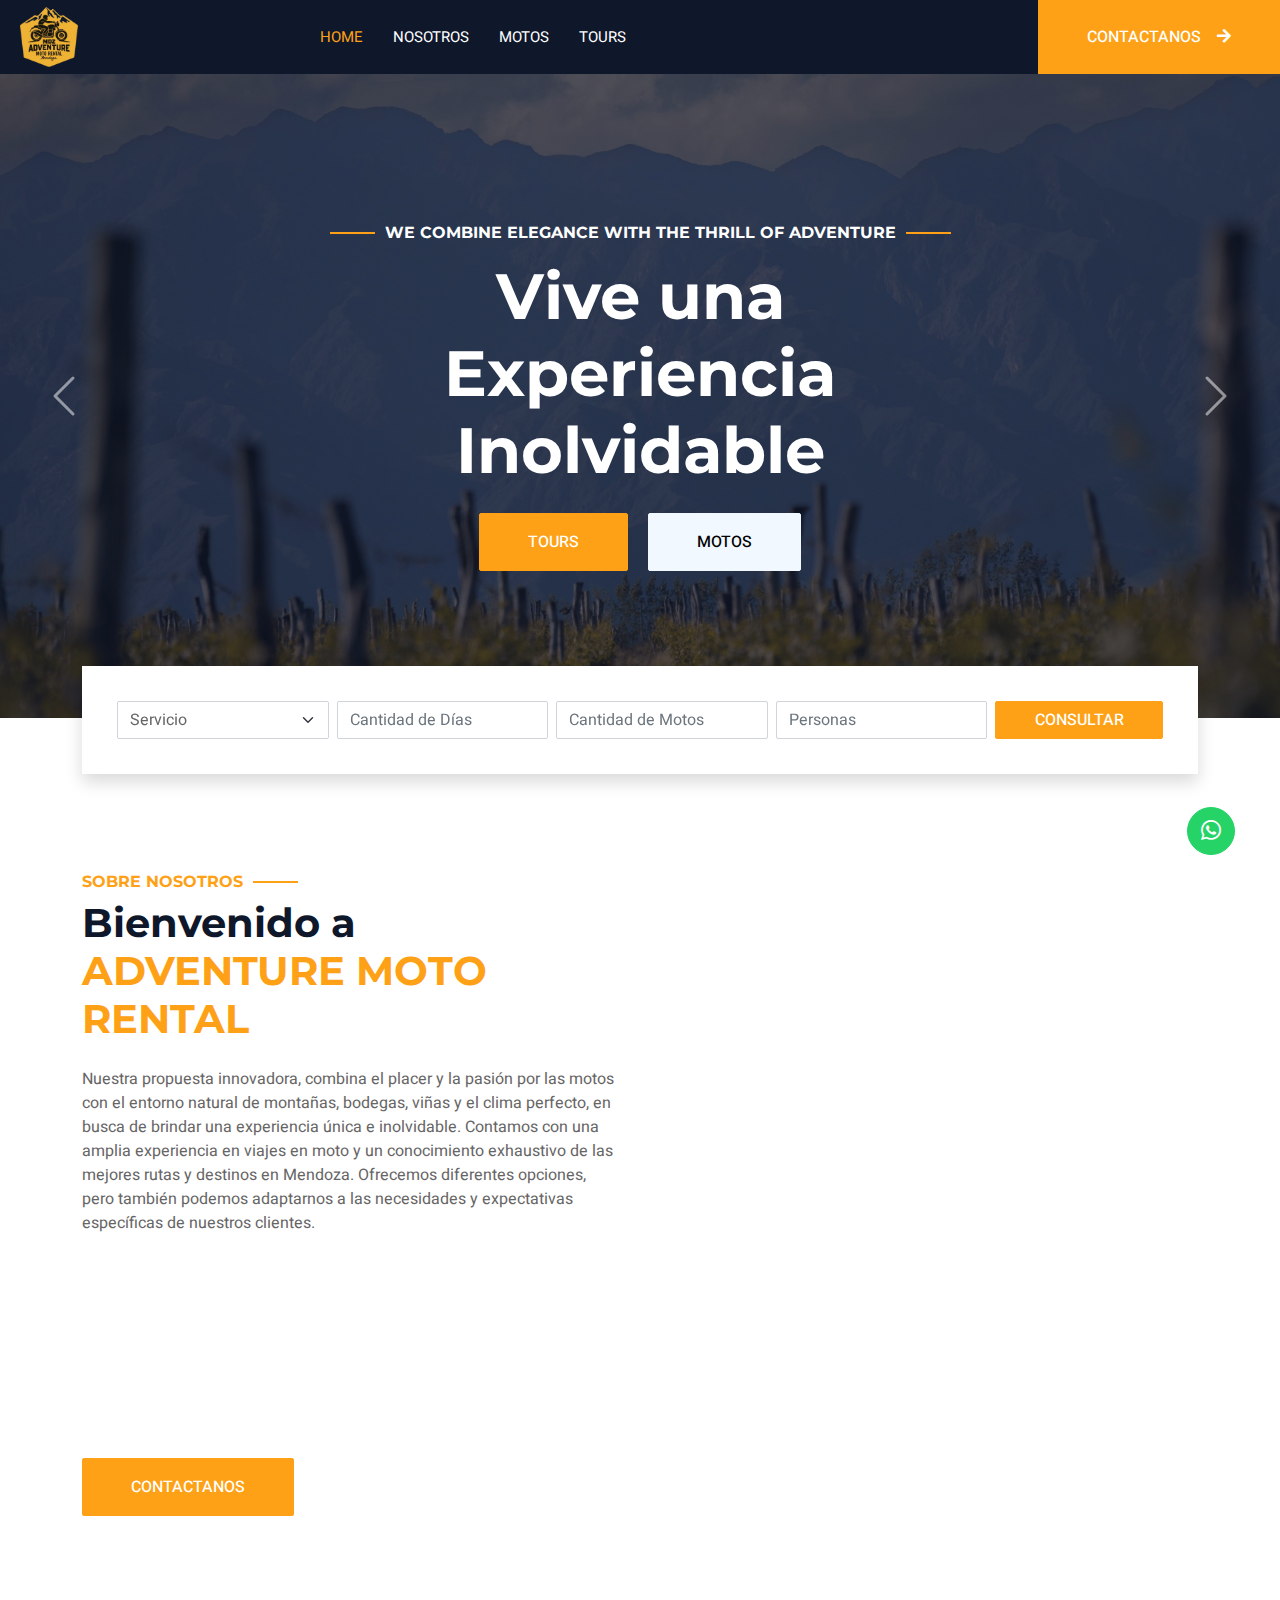
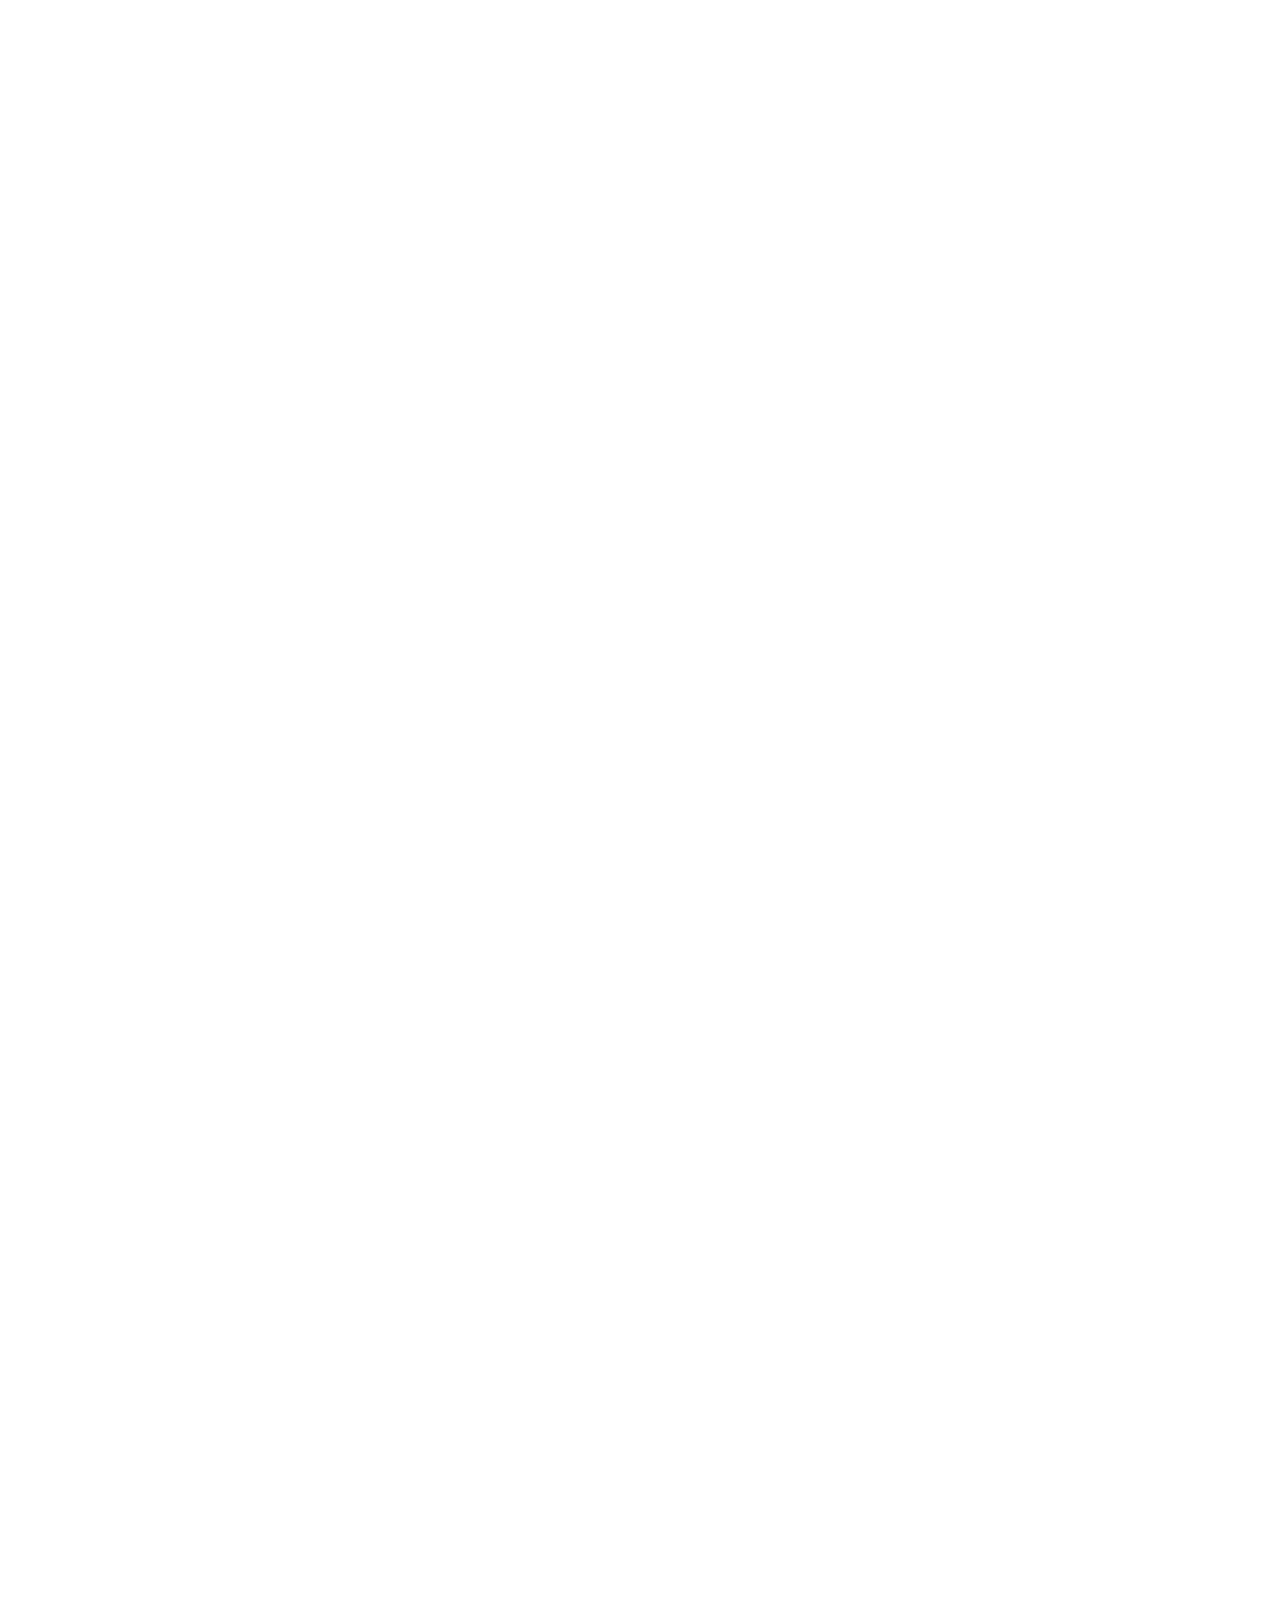
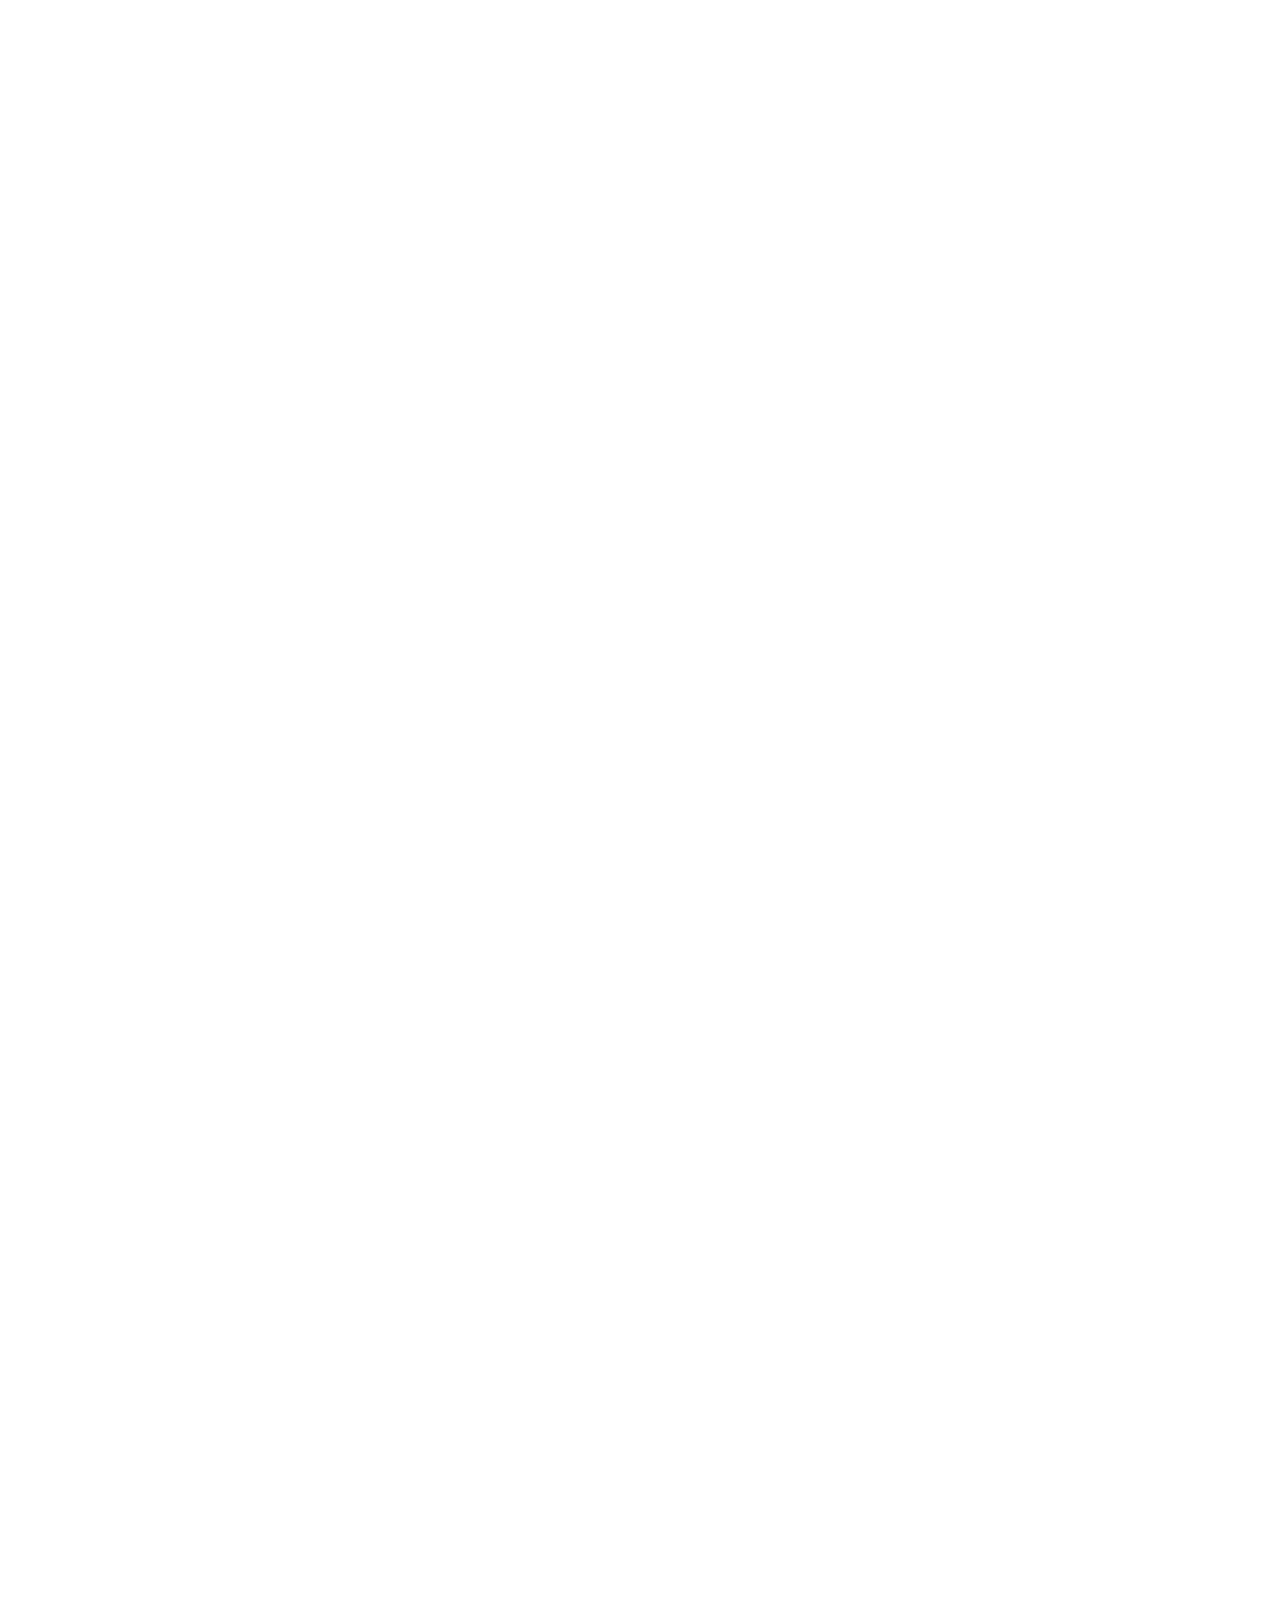
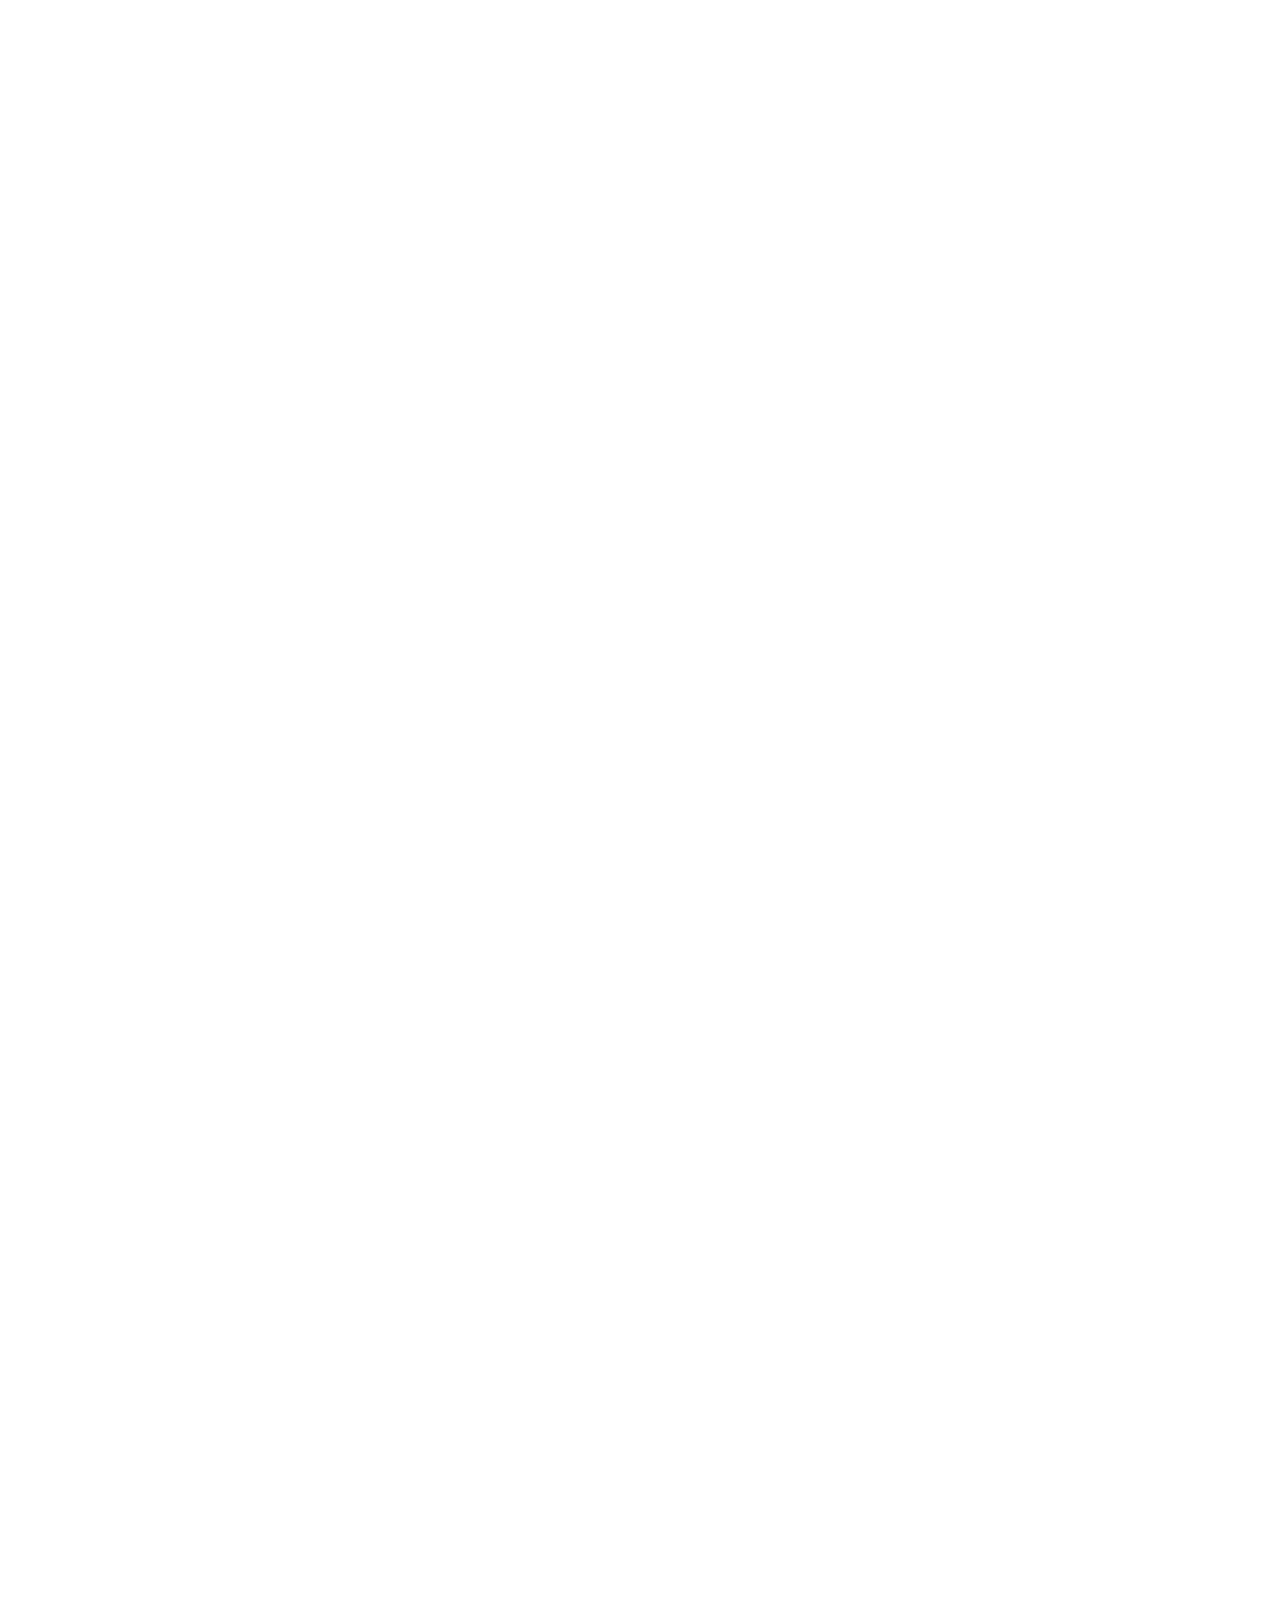
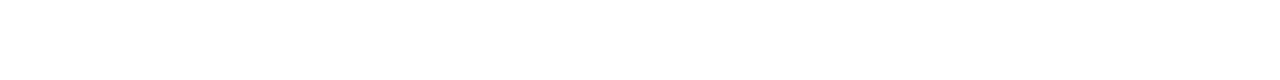
==== index.html @ 1f04f8fe "cambio de video" ====
<!DOCTYPE html>
<html lang="en">
	<head>
		<meta charset="utf-8" />
		<title>Adventure Moto Rental</title>
		<meta content="width=device-width, initial-scale=1.0" name="viewport" />
		<meta content="" name="keywords" />
		<meta content="" name="description" />

		<!-- Favicon -->
		<link href="img/favicon.ico" rel="icon" />

		<!-- Google Web Fonts -->
		<link rel="preconnect" href="https://fonts.googleapis.com" />
		<link rel="preconnect" href="https://fonts.gstatic.com" crossorigin />
		<link
			href="https://fonts.googleapis.com/css2?family=Heebo:wght@400;500;600;700&family=Montserrat:wght@400;500;600;700&display=swap"
			rel="stylesheet"
		/>

		<!-- Icon Font Stylesheet -->
		<link
			href="https://cdnjs.cloudflare.com/ajax/libs/font-awesome/5.10.0/css/all.min.css"
			rel="stylesheet"
		/>
		<link
			href="https://cdn.jsdelivr.net/npm/bootstrap-icons@1.4.1/font/bootstrap-icons.css"
			rel="stylesheet"
		/>

		<!-- Libraries Stylesheet -->
		<link href="lib/animate/animate.min.css" rel="stylesheet" />
		<link href="lib/owlcarousel/assets/owl.carousel.min.css" rel="stylesheet" />
		<link
			href="lib/tempusdominus/css/tempusdominus-bootstrap-4.min.css"
			rel="stylesheet"
		/>

		<!-- Customized Bootstrap Stylesheet -->
		<link href="css/bootstrap.min.css" rel="stylesheet" />

		<!-- Template Stylesheet -->
		<link href="css/style.css" rel="stylesheet" />
	</head>

	<body>
		<div class="container-xxl bg-white p-0">
			<!-- Spinner Start -->
			<div
				id="spinner"
				class="show bg-white position-fixed translate-middle w-100 vh-100 top-50 start-50 d-flex align-items-center justify-content-center"
			>
				<div
					class="spinner-border text-primary"
					style="width: 3rem; height: 3rem"
					role="status"
				>
					<span class="sr-only">Loading...</span>
				</div>
			</div>
			<!-- Spinner End -->

			<!-- Header Start -->
			<div class="container-fluid bg-dark px-0">
				<div class="row gx-0">
					<div class="col-lg-3 bg-dark d-none d-lg-block">
						<a
							href="index.html"
							class="navbar-brand w-100 h-100 m-0 p-10 d-flex align-items-center justify-content-start"
							style="padding-left: 20px"
						>
							<img class="img-fluid logo" src="img/logo-hd.png" alt="" />
							<!-- <h1 class="m-0 text-primary text-uppercase">rental</h1> -->
						</a>
					</div>
					<div class="col-lg-9">
						<!-- <div class="row gx-0 bg-white d-none d-lg-flex">
							<div class="col-lg-7 px-5 text-start">
								<div class="h-100 d-inline-flex align-items-center py-2 me-4">
									<i class="fa fa-envelope text-primary me-2"></i>
									<p class="mb-0">info@example.com</p>
								</div>
								<div class="h-100 d-inline-flex align-items-center py-2">
									<i class="fa fa-phone-alt text-primary me-2"></i>
									<p class="mb-0">+012 345 6789</p>
								</div>
							</div>
							<div class="col-lg-5 px-5 text-end">
								<div class="d-inline-flex align-items-center py-2">
									<a class="me-3" href=""><i class="fab fa-facebook-f"></i></a>
									<a class="me-3" href=""><i class="fab fa-twitter"></i></a>
									<a class="me-3" href=""><i class="fab fa-linkedin-in"></i></a>
									<a class="me-3" href=""><i class="fab fa-instagram"></i></a>
									<a class="" href=""><i class="fab fa-youtube"></i></a>
								</div>
							</div>
						</div> -->
						<nav class="navbar navbar-expand-lg bg-dark navbar-dark p-3 p-lg-0">
							<a href="index.html" class="navbar-brand d-block d-lg-none">
								<img class="img-fluid logo" src="img/logo-hd.png" alt="" />
								<!-- <h1 class="m-0 text-primary text-uppercase">Rental</h1> -->
							</a>
							<button
								type="button"
								class="navbar-toggler"
								data-bs-toggle="collapse"
								data-bs-target="#navbarCollapse"
							>
								<span class="navbar-toggler-icon"></span>
							</button>
							<div
								class="collapse navbar-collapse justify-content-between"
								id="navbarCollapse"
							>
								<div class="navbar-nav mr-auto py-0">
									<a href="index.html" class="nav-item nav-link active">Home</a>
									<a href="#servicios" class="nav-item nav-link">Nosotros</a>
									<a href="#motos" class="nav-item nav-link">Motos</a>
									<a href="#tours" class="nav-item nav-link">Tours</a>
									<!-- <div class="nav-item dropdown">
										<a
											href="#"
											class="nav-link dropdown-toggle"
											data-bs-toggle="dropdown"
											>Pages</a
										>
										<div class="dropdown-menu rounded-0 m-0">
											<a href="booking.html" class="dropdown-item">Booking</a>
											<a href="team.html" class="dropdown-item">Our Team</a>
											<a href="testimonial.html" class="dropdown-item"
												>Testimonial</a
											>
										</div>
									</div> -->
									<!-- <a href="contact.html" class="nav-item nav-link"
										>Contactanos</a
									> -->
								</div>
								<a
									href="https://wa.me/5492616611254?text=Buenas%2C%20estoy%20interesado%20en%20contratar%20los%20servicios%20de%20Adventure%20Moto%20Rental%2C%20quiero%20obtener%20m%C3%A1s%20informaci%C3%B3n%20sobre%20los%20productos."
									target="_blank"
									class="btn btn-primary rounded-0 py-4 px-md-5 d-none d-lg-block"
									>Contactanos<i class="fa fa-arrow-right ms-3"></i
								></a>
							</div>
						</nav>
					</div>
				</div>
			</div>
			<!-- Header End -->

			<!-- Carousel Start -->
			<div class="container-fluid p-0 mb-5">
				<div
					id="header-carousel"
					class="carousel slide"
					data-bs-ride="carousel"
				>
					<div class="carousel-inner">
						<div class="carousel-item active">
							<img class="w-100" src="img/foto-9.jpg" alt="Image" />
							<div
								class="carousel-caption d-flex flex-column align-items-center justify-content-center"
							>
								<div class="p-3" style="max-width: 700px">
									<h6
										class="section-title text-white text-uppercase mb-3 animated slideInDown"
									>
										We combine elegance with the thrill of adventure
									</h6>
									<h1 class="display-3 text-white mb-4 animated slideInDown">
										Vive una Experiencia Inolvidable
									</h1>
									<a
										href="#tours"
										class="btn btn-primary py-md-3 px-md-5 me-3 animated slideInLeft"
										>Tours</a
									>
									<a
										href="#motos"
										class="btn btn-light py-md-3 px-md-5 animated slideInRight"
										>Motos</a
									>
								</div>
							</div>
						</div>
						<div class="carousel-item">
							<img class="w-100" src="img/foto-10.jpg" alt="Image" />
							<div
								class="carousel-caption d-flex flex-column align-items-center justify-content-center"
							>
								<div class="p-3" style="max-width: 700px">
									<h6
										class="section-title text-white text-uppercase mb-3 animated slideInDown"
									>
										We combine elegance with the thrill of adventure
									</h6>
									<h1 class="display-3 text-white mb-4 animated slideInDown">
										Alquiler de Motos de Aventura
									</h1>
									<a
										href="#motos"
										class="btn btn-primary py-md-3 px-md-5 me-3 animated slideInLeft"
										>Motos</a
									>
									<a
										href="#tours"
										class="btn btn-light py-md-3 px-md-5 animated slideInRight"
										>Tours</a
									>
								</div>
							</div>
						</div>
					</div>
					<button
						class="carousel-control-prev"
						type="button"
						data-bs-target="#header-carousel"
						data-bs-slide="prev"
					>
						<span class="carousel-control-prev-icon" aria-hidden="true"></span>
						<span class="visually-hidden">Previous</span>
					</button>
					<button
						class="carousel-control-next"
						type="button"
						data-bs-target="#header-carousel"
						data-bs-slide="next"
					>
						<span class="carousel-control-next-icon" aria-hidden="true"></span>
						<span class="visually-hidden">Next</span>
					</button>
				</div>
			</div>
			<!-- Carousel End -->

			<!-- Booking Start -->
			<div
				class="container-fluid booking pb-5 wow fadeIn"
				data-wow-delay="0.1s"
			>
				<div class="container">
					<div class="bg-white shadow" style="padding: 35px">
						<div class="row g-2">
							<div class="col-md-10">
								<div class="row g-2">
									<!-- <div class="col-md-3">
										<div class="date" id="date1" data-target-input="nearest">
											<input
												type="text"
												class="form-control datetimepicker-input"
												placeholder="Check in"
												data-target="#date1"
												data-toggle="datetimepicker"
											/>
										</div>
									</div> -->
									<div class="col-md-3">
										<select class="form-select">
											<option selected>Servicio</option>
											<option value="1">Alquiler de Motos</option>
											<option value="2">Tours</option>
										</select>
									</div>
									<!-- <div class="col-md-3">
										<div class="date" id="date2" data-target-input="nearest">
											<input
												type="text"
												class="form-control datetimepicker-input"
												placeholder="Check out"
												data-target="#date2"
												data-toggle="datetimepicker"
											/>
										</div>
									</div> -->
									<div class="col-md-3">
										<div class="form-group">
											<input
												type="text"
												class="form-control"
												id="dias"
												placeholder="Cantidad de Días"
											/>
										</div>
									</div>
									<div class="col-md-3">
										<div class="form-group">
											<input
												type="text"
												class="form-control"
												id="motos"
												placeholder="Cantidad de Motos"
											/>
										</div>
									</div>
									<div class="col-md-3">
										<input
											type="text"
											class="form-control"
											id="personas"
											placeholder="Personas"
										/>
									</div>
								</div>
							</div>
							<div class="col-md-2">
								<button
									class="btn btn-primary w-100"
									onclick="redirectToWhatsApp()"
								>
									Consultar
								</button>
							</div>
						</div>
					</div>
				</div>
			</div>
			<!-- Booking End -->

			<!-- About Start -->
			<div id="nosotros" class="container-xxl py-5">
				<div class="container">
					<div class="row g-5 align-items-center">
						<div class="col-lg-6">
							<h6 class="section-title text-start text-primary text-uppercase">
								Sobre Nosotros
							</h6>
							<h1 class="mb-4">
								Bienvenido a
								<span class="text-primary text-uppercase"
									>Adventure Moto Rental</span
								>
							</h1>
							<p class="mb-4">
								Nuestra propuesta innovadora, combina el placer y la pasión por
								las motos con el entorno natural de montañas, bodegas, viñas y
								el clima perfecto, en busca de brindar una experiencia única e
								inolvidable. Contamos con una amplia experiencia en viajes en
								moto y un conocimiento exhaustivo de las mejores rutas y
								destinos en Mendoza. Ofrecemos diferentes opciones, pero también
								podemos adaptarnos a las necesidades y expectativas específicas
								de nuestros clientes.
							</p>
							<div class="row g-3 pb-4">
								<div class="col-sm-4 wow fadeIn" data-wow-delay="0.1s">
									<div class="border rounded p-1">
										<div class="border rounded text-center p-4">
											<i class="fa fa-motorcycle fa-2x text-primary mb-2"></i>
											<h2 class="mb-1" data-toggle="counter-up">6</h2>
											<p class="mb-0">Motos</p>
										</div>
									</div>
								</div>
								<div class="col-sm-4 wow fadeIn" data-wow-delay="0.3s">
									<div class="border rounded p-1">
										<div class="border rounded text-center p-4">
											<i class="fa fa-map fa-2x text-primary mb-2"></i>
											<h2 class="mb-1" data-toggle="counter-up">3</h2>
											<p class="mb-0">Tours</p>
										</div>
									</div>
								</div>
								<div class="col-sm-4 wow fadeIn" data-wow-delay="0.5s">
									<div class="border rounded p-1">
										<div class="border rounded text-center p-4">
											<i class="fa fa-users fa-2x text-primary mb-2"></i>
											<h2 class="mb-1" data-toggle="counter-up">45</h2>
											<p class="mb-0">Clientes</p>
										</div>
									</div>
								</div>
							</div>
							<a
								class="btn btn-primary py-3 px-5 mt-2"
								target="_blank"
								href="https://wa.me/5492616611254?text=Buenas%2C%20estoy%20interesado%20en%20contratar%20los%20servicios%20de%20Adventure%20Moto%20Rental%2C%20quiero%20obtener%20m%C3%A1s%20informaci%C3%B3n%20sobre%20los%20productos."
								>Contactanos</a
							>
						</div>
						<div class="col-lg-6">
							<div class="row g-3">
								<div class="col-6 text-end">
									<img
										class="img-fluid rounded w-75 wow zoomIn"
										data-wow-delay="0.1s"
										src="img/motos-1x1.jpg"
										style="margin-top: 25%"
									/>
								</div>
								<div class="col-6 text-start">
									<img
										class="img-fluid rounded w-100 wow zoomIn"
										data-wow-delay="0.3s"
										src="img/viñedos-1x1.jpg"
									/>
								</div>
								<div class="col-6 text-end">
									<img
										class="img-fluid rounded w-50 wow zoomIn"
										data-wow-delay="0.5s"
										src="img/potrerillos-1x1.jpg"
									/>
								</div>
								<div class="col-6 text-start">
									<img
										class="img-fluid rounded w-75 wow zoomIn"
										data-wow-delay="0.7s"
										src="img/Vistalba-1x1.jpg"
									/>
								</div>
							</div>
						</div>
					</div>
				</div>
			</div>
			<!-- About End -->

			<!-- Motos Start -->
			<div class="container-xxl py-5" id="motos">
				<div class="container">
					<div class="text-center wow fadeInUp" data-wow-delay="0.1s">
						<h6 class="section-title text-center text-primary text-uppercase">
							Motos
						</h6>
						<h1 class="mb-5">
							Explora Nuestras
							<span class="text-primary">Motos</span>
						</h1>
					</div>
					<div class="row g-4">
						<div class="col-lg-4 col-md-6 wow fadeInUp" data-wow-delay="0.1s">
							<div class="room-item shadow rounded overflow-hidden">
								<div class="position-relative">
									<img class="img-fluid" src="img/411-white.jpg" alt="" />
									<small
										class="position-absolute start-0 top-100 translate-middle-y bg-primary text-white rounded py-1 px-3 ms-4"
										><i class="fas fa-user me-2" style="color: white"></i
										>US$60/Día</small
									>
									<small
										class="position-absolute end-0 top-100 translate-middle-y bg-primary text-white rounded py-1 px-3 me-4"
										><i
											class="fas fa-user-friends me-2"
											style="color: white"
										></i
										>US$90/Día</small
									>
								</div>
								<div class="p-4 mt-2">
									<div class="d-flex justify-content-between mb-3">
										<h5 class="mb-0">Scram 411 - White Flame</h5>
										<!-- <div class="ps-2">
											<small class="fa fa-star text-primary"></small>
											<small class="fa fa-star text-primary"></small>
											<small class="fa fa-star text-primary"></small>
											<small class="fa fa-star text-primary"></small>
											<small class="fa fa-star text-primary"></small>
										</div> -->
									</div>
									<div class="d-flex mb-3">
										<small class="border-end me-3 pe-3"
											><i class="fa fa-wrench text-primary me-2"></i>1788
											kW@6500 RPM</small
										>
										<small class="border-end me-3 pe-3"
											><i class="fa fa-wrench text-primary me-2"></i>Single
											Cilinder</small
										>
										<small
											><i class="fa fa-wrench text-primary me-2"></i>ABS de Dos
											Canales</small
										>
									</div>
									<p class="text-body mb-3">
										El motor de la Himalayan funciona muy bien a bajas
										revoluciones, manteniendo muy buenas velocidades de crucero
										para el mundo real, Cuenta con 411 centímetros cúbicos con
										un eje de levas en la culata y desarrolla 25 caballos de
										potencia, con un par motor de 32 Nm entre 4.000 y 4500 rpm
										lo que significa que esta moto tiene mucha fuerza.
									</p>
									<div class="d-flex justify-content-between">
										<a
											class="btn btn-sm btn-primary rounded py-2 px-4"
											target="_blank"
											href="https://wa.me/5492616611254?text=Hola!%20Quiero%20consultar%20disponibilidad%20para%20la%20Royal%20Enfield%20Scram%20411%20-%20White%20Flame."
											>Alquila Ahora</a
										>
										<!-- <a class="btn btn-sm btn-dark rounded py-2 px-4" href=""
											>Book Now</a
										> -->
									</div>
								</div>
							</div>
						</div>
						<div class="col-lg-4 col-md-6 wow fadeInUp" data-wow-delay="0.1s">
							<div class="room-item shadow rounded overflow-hidden">
								<div class="position-relative">
									<img class="img-fluid" src="img/411-silver.png" alt="" />
									<small
										class="position-absolute start-0 top-100 translate-middle-y bg-primary text-white rounded py-1 px-3 ms-4"
										><i class="fas fa-user me-2" style="color: white"></i
										>US$60/Día</small
									>
									<small
										class="position-absolute end-0 top-100 translate-middle-y bg-primary text-white rounded py-1 px-3 me-4"
										><i
											class="fas fa-user-friends me-2"
											style="color: white"
										></i
										>US$90/Día</small
									>
								</div>
								<div class="p-4 mt-2">
									<div class="d-flex justify-content-between mb-3">
										<h5 class="mb-0">Scram 411 - Silver Spirit</h5>
										<!-- <div class="ps-2">
											<small class="fa fa-star text-primary"></small>
											<small class="fa fa-star text-primary"></small>
											<small class="fa fa-star text-primary"></small>
											<small class="fa fa-star text-primary"></small>
											<small class="fa fa-star text-primary"></small>
										</div> -->
									</div>
									<div class="d-flex mb-3">
										<small class="border-end me-3 pe-3"
											><i class="fa fa-wrench text-primary me-2"></i>1788
											kW@6500 RPM</small
										>
										<small class="border-end me-3 pe-3"
											><i class="fa fa-wrench text-primary me-2"></i>Single
											Cilinder</small
										>
										<small
											><i class="fa fa-wrench text-primary me-2"></i>ABS de Dos
											Canales</small
										>
									</div>
									<p class="text-body mb-3">
										Royal Enfield lleva en su ADN la aventura del off-road,
										forjado por décadas de expediciones y miles de kilómetros en
										moto por los terrenos más complicados. La Scram 411 está
										pensada para la ciudad y construida con ese ADN.
									</p>
									<div class="d-flex justify-content-between">
										<a
											class="btn btn-sm btn-primary rounded py-2 px-4"
											target="_blank"
											href="https://wa.me/5492616611254?text=Hola!%20Quiero%20consultar%20disponibilidad%20para%20la%20Royal%20Enfield%20Scram%20411%20-%20Silver%20Spirit."
											>Alquila Ahora</a
										>
										<!-- <a class="btn btn-sm btn-dark rounded py-2 px-4" href=""
											>Book Now</a
										> -->
									</div>
								</div>
							</div>
						</div>
						<div class="col-lg-4 col-md-6 wow fadeInUp" data-wow-delay="0.1s">
							<div class="room-item shadow rounded overflow-hidden">
								<div class="position-relative">
									<img class="img-fluid" src="img/411-red.jpg" alt="" />
									<small
										class="position-absolute start-0 top-100 translate-middle-y bg-primary text-white rounded py-1 px-3 ms-4"
										><i class="fas fa-user me-2" style="color: white"></i
										>US$60/Día</small
									>
									<small
										class="position-absolute end-0 top-100 translate-middle-y bg-primary text-white rounded py-1 px-3 me-4"
										><i
											class="fas fa-user-friends me-2"
											style="color: white"
										></i
										>US$90/Día</small
									>
								</div>
								<div class="p-4 mt-2">
									<div class="d-flex justify-content-between mb-3">
										<h5 class="mb-0">Scram 411 - Graphite Red</h5>
										<!-- <div class="ps-2">
											<small class="fa fa-star text-primary"></small>
											<small class="fa fa-star text-primary"></small>
											<small class="fa fa-star text-primary"></small>
											<small class="fa fa-star text-primary"></small>
											<small class="fa fa-star text-primary"></small>
										</div> -->
									</div>
									<div class="d-flex mb-3">
										<small class="border-end me-3 pe-3"
											><i class="fa fa-wrench text-primary me-2"></i>1788
											kW@6500 RPM</small
										>
										<small class="border-end me-3 pe-3"
											><i class="fa fa-wrench text-primary me-2"></i>Single
											Cilinder</small
										>
										<small
											><i class="fa fa-wrench text-primary me-2"></i>ABS de Dos
											Canales</small
										>
									</div>
									<p class="text-body mb-3">
										Déjate hechizar por el diseño único de la nueva Scram. Su
										rueda delantera de 19” y trasera de 17” te ayudarán a
										afianzarte al pavimento; mientras que su asiento de 794mm
										mantendrá la comodidad a lo largo de todo el trayecto. Un
										diseño que la ciudad necesita.
									</p>
									<div class="d-flex justify-content-between">
										<a
											class="btn btn-sm btn-primary rounded py-2 px-4"
											target="_blank"
											href="https://wa.me/5492616611254?text=Hola!%20Quiero%20consultar%20disponibilidad%20para%20la%20Royal%20Enfield%20Scram%20411%20-%20Graphite%20Red."
											>Alquila Ahora</a
										>
										<!-- <a class="btn btn-sm btn-dark rounded py-2 px-4" href=""
											>Book Now</a
										> -->
									</div>
								</div>
							</div>
						</div>
					</div>
				</div>
			</div>
			<!-- Motos End -->

			<!-- Tours Start -->
			<div class="container-xxl py-5" id="tours">
				<div class="container">
					<div class="text-center wow fadeInUp" data-wow-delay="0.1s">
						<h6 class="section-title text-center text-primary text-uppercase">
							Tours
						</h6>
						<h1 class="mb-5">
							Explora Nuestros
							<span class="text-primary">Tours</span>
						</h1>
					</div>
					<div class="row g-4">
						<div class="col-lg-4 col-md-6 wow fadeInUp" data-wow-delay="0.1s">
							<div class="room-item shadow rounded overflow-hidden">
								<div class="position-relative">
									<img class="img-fluid" src="img/foto-uspallata.jpeg" alt="" />
									<small
										class="position-absolute start-0 top-100 translate-middle-y bg-primary text-white rounded py-1 px-3 ms-4"
										><i class="fas fa-user me-2" style="color: white"></i
										>US$180</small
									>
									<small
										class="position-absolute end-0 top-100 translate-middle-y bg-primary text-white rounded py-1 px-3 me-4"
										><i
											class="fas fa-user-friends me-2"
											style="color: white"
										></i
										>US$230</small
									>
								</div>
								<div class="p-4 mt-2">
									<div class="d-flex justify-content-between mb-3">
										<h5 class="mb-0">Uspallata</h5>
										<div class="ps-2">
											<small class="fa fa-star text-primary"></small>
											<small class="fa fa-star text-primary"></small>
											<small class="fa fa-star text-primary"></small>
											<small class="fa fa-star text-primary"></small>
											<small class="fa fa-star text-primary"></small>
										</div>
									</div>
									<div class="d-flex mb-3">
										<small class="border-end me-3 pe-3"
											><i class="fa fa-map text-primary me-2"></i>3
											Destinos</small
										>
										<small class="border-end me-3 pe-3"
											><i class="fa fa-utensils text-primary me-2"></i>Sin
											Comida</small
										>
										<small
											><i class="fa fa-sliders-h text-primary me-2"></i
											>Facil</small
										>
									</div>
									<p class="text-body mb-3">
										Partiendo desde nuestro punto de alquiler, este tour te
										llevara a explorar la fascínante montaña de Mendoza, pasando
										por Cacheuta, Potrerillos y el Dique, recorriendo el
										encantador paisaje entre montañas y túneles hasta llegar a
										Uspallata en plena cordillera de Los Andes. Total del
										recorrido 250 Km
									</p>
									<div class="d-flex justify-content-between">
										<a
											class="btn btn-sm btn-primary rounded py-2 px-4"
											target="_blank"
											href="https://wa.me/5492616611254?text=Hola!%20Quiero%20consultar%20disponibilidad%20para%20el%20tour%20de%20Uspallata."
											>Alquila Ahora</a
										>
										<!-- <a class="btn btn-sm btn-dark rounded py-2 px-4" href=""
											>Book Now</a
										> -->
									</div>
								</div>
							</div>
						</div>
						<div class="col-lg-4 col-md-6 wow fadeInUp" data-wow-delay="0.3s">
							<div class="room-item shadow rounded overflow-hidden">
								<div class="position-relative">
									<img class="img-fluid" src="img/foto-vistalba.jpeg" alt="" />
									<small
										class="position-absolute start-0 top-100 translate-middle-y bg-primary text-white rounded py-1 px-3 ms-4"
										><i class="fas fa-user me-2" style="color: white"></i
										>US$250</small
									>
									<small
										class="position-absolute end-0 top-100 translate-middle-y bg-primary text-white rounded py-1 px-3 me-4"
										><i
											class="fas fa-user-friends me-2"
											style="color: white"
										></i
										>US$300</small
									>
								</div>
								<div class="p-4 mt-2">
									<div class="d-flex justify-content-between mb-3">
										<h5 class="mb-0">Vistalba</h5>
										<div class="ps-2">
											<small class="fa fa-star text-primary"></small>
											<small class="fa fa-star text-primary"></small>
											<small class="fa fa-star text-primary"></small>
											<small class="fa fa-star text-primary"></small>
											<small class="fa fa-star text-primary"></small>
										</div>
									</div>
									<div class="d-flex mb-3">
										<small class="border-end me-3 pe-3"
											><i class="fa fa-map text-primary me-2"></i>3
											Destinos</small
										>
										<small class="border-end me-3 pe-3"
											><i class="fa fa-utensils text-primary me-2"></i>Comida y
											Bebidas</small
										>
										<small
											><i class="fa fa-sliders-h text-primary me-2"></i
											>Facil</small
										>
									</div>
									<p class="text-body mb-3">
										Partiendo desde nuestro punto de alquiler, este tour te
										llevara a explorar la increíble montaña de Mendoza, pasando
										por Cacheuta, Potrerillos y el pueblo cordillerano de Las
										Vegas, regresando a la zona donde se produce el mejor Malbec
										del mundo, Vistalba, donde podrán hacer un tour por una de
										las Bodegas mas prestigiosas de la provincia, disfrutando de
										un almuerzo gourmet de 5 pasos, maridado con los ,mejores
										vinos de la bodega Vistalba. Finaliza con un remis a tu
										hotel, y nosotros nos encargamos de las motos, asi podras
										disfrutar de los mejores vinos de Mendoza. Total del
										recorrido 200 Km.
									</p>
									<div class="d-flex justify-content-between">
										<a
											class="btn btn-sm btn-primary rounded py-2 px-4"
											target="_blank"
											href="https://wa.me/5492616611254?text=Hola!%20Quiero%20consultar%20disponibilidad%20para%20el%20tour%20de%20Vistalba."
											>Alquila Ahora</a
										>
										<!-- <a class="btn btn-sm btn-dark rounded py-2 px-4" href=""
											>Book Now</a
										> -->
									</div>
								</div>
							</div>
						</div>
						<div class="col-lg-4 col-md-6 wow fadeInUp" data-wow-delay="0.6s">
							<div class="room-item shadow rounded overflow-hidden">
								<div class="position-relative">
									<img class="img-fluid" src="img/foto-8.jpg" alt="" />
									<small
										class="position-absolute start-0 top-100 translate-middle-y bg-primary text-white rounded py-1 px-3 ms-4"
										><i class="fas fa-user me-2" style="color: white"></i
										>US$400</small
									>
								</div>
								<div class="p-4 mt-2">
									<div class="d-flex justify-content-between mb-3">
										<h5 class="mb-0">Tupungato</h5>
										<div class="ps-2">
											<small class="fa fa-star text-primary"></small>
											<small class="fa fa-star text-primary"></small>
											<small class="fa fa-star text-primary"></small>
											<small class="fa fa-star text-primary"></small>
											<small class="fa fa-star text-primary"></small>
										</div>
									</div>
									<div class="d-flex mb-3">
										<small class="border-end me-3 pe-3"
											><i class="fa fa-map text-primary me-2"></i>4
											Destinos</small
										>
										<small class="border-end me-3 pe-3"
											><i class="fa fa-utensils text-primary me-2"></i>Comida y
											Bebidas</small
										>
										<small
											><i class="fa fa-sliders-h text-primary me-2"></i>Alta
											(Profesional)</small
										>
									</div>
									<p class="text-body mb-3">
										Partiendo de nuestro punto de alquiler, este tour les
										llevara a explorar la majestuosa pre cordillera de Mendoza,
										pasando por Cacheuta, Potrerillos y Las Vegas con dirección
										a Tupungato, donde haremos sinuosos caminos de tierra para
										llegar a un valle encantado por el majestuoso cordon del
										plata, donde veremos una increible fauna con cóndores, hasta
										la estancia “Atamisque”, donde almorzaremos, antes de
										emprender el regreso. Total del recorrido 250 Km.
									</p>
									<div class="d-flex justify-content-between">
										<a
											class="btn btn-sm btn-primary rounded py-2 px-4"
											target="_blank"
											href="https://wa.me/5492616611254?text=Hola!%20Quiero%20consultar%20disponibilidad%20para%20el%20tour%20de%20Tupungato."
											>Alquila Ahora</a
										>
										<!-- <a class="btn btn-sm btn-dark rounded py-2 px-4" href=""
											>Book Now</a
										> -->
									</div>
								</div>
							</div>
						</div>
					</div>
				</div>
			</div>
			<!-- Tours End -->

			<!-- Video Start -->
			<div class="container-xxl py-5 px-0 wow zoomIn" data-wow-delay="0.1s">
				<div class="row g-0">
					<div class="col-md-6 bg-dark d-flex align-items-center">
						<div class="p-5">
							<h6
								class="section-title text-start text-white text-uppercase mb-3"
							>
								Adventure Moto Rental
							</h6>
							<h1 class="text-white mb-4">Descubrí una Experiencia Unica</h1>
							<p class="text-white mb-4">
								No es simplemente un paseo en moto; es una experiencia
								transformadora que despierta tus sentidos, nutre tu espíritu
								aventurero y te conecta con la esencia pura de la conducción.
								Recorre con nosotros y experimenta la libertad en su forma más
								pura sobre dos ruedas. ¡Prepárate para vivir una experiencia
								única en cada giro del camino!
							</p>
							<a
								href="https://wa.me/5492616611254?text=Buenas%2C%20estoy%20interesado%20en%20contratar%20los%20servicios%20de%20Adventure%20Moto%20Rental%2C%20quiero%20obtener%20m%C3%A1s%20informaci%C3%B3n%20sobre%20los%20productos."
								target="_blank"
								class="btn btn-primary py-md-3 px-md-5 me-3"
								>Contactanos</a
							>
							<!-- <a href="" class="btn btn-light py-md-3 px-md-5">Book A Room</a> -->
						</div>
					</div>
					<div class="col-md-6">
						<div class="video">
							<button
								type="button"
								class="btn-play"
								data-bs-toggle="modal"
								data-src="https://www.youtube.com/embed/OvpAI0oVTmk"
								data-bs-target="#videoModal"
							>
								<span></span>
							</button>
						</div>
					</div>
				</div>
			</div>

			<div
				class="modal fade"
				id="videoModal"
				tabindex="-1"
				aria-labelledby="exampleModalLabel"
				aria-hidden="true"
			>
				<div class="modal-dialog">
					<div class="modal-content rounded-0">
						<div class="modal-header">
							<h5 class="modal-title" id="exampleModalLabel">Youtube Video</h5>
							<button
								type="button"
								class="btn-close"
								data-bs-dismiss="modal"
								aria-label="Close"
							></button>
						</div>
						<div class="modal-body">
							<!-- 16:9 aspect ratio -->
							<div class="ratio ratio-16x9">
								<iframe
									class="embed-responsive-item"
									src=""
									id="video"
									allowfullscreen
									allowscriptaccess="always"
									allow="autoplay"
								></iframe>
							</div>
						</div>
					</div>
				</div>
			</div>
			<!-- Video End -->

			<!-- Service Start -->
			<div class="container-xxl py-5" id="servicios">
				<div class="container">
					<div class="text-center wow fadeInUp" data-wow-delay="0.1s">
						<h6 class="section-title text-center text-primary text-uppercase">
							Nuestros Servicios
						</h6>
						<h1 class="mb-5">
							Por Qué
							<span class="text-primary text-uppercase">Elegirnos</span>
						</h1>
					</div>
					<div class="row g-4">
						<div class="col-lg-4 col-md-6 wow fadeInUp" data-wow-delay="0.1s">
							<a class="service-item rounded" href="javascript:void(0);">
								<div class="service-icon bg-transparent border rounded p-1">
									<div
										class="w-100 h-100 border rounded d-flex align-items-center justify-content-center"
									>
										<i class="fa fa-map fa-2x text-primary"></i>
									</div>
								</div>
								<h5 class="mb-3">Mejores Tours</h5>
								<p class="text-body mb-0">
									Conocer Mendoza en moto es una experiencia unica ya que
									combina la majestuosidad de la cordillera de los Andes con la
									belleza de sus viñedos y la riqueza de su cultura
								</p>
							</a>
						</div>
						<div class="col-lg-4 col-md-6 wow fadeInUp" data-wow-delay="0.2s">
							<a class="service-item rounded" href="javascript:void(0);">
								<div class="service-icon bg-transparent border rounded p-1">
									<div
										class="w-100 h-100 border rounded d-flex align-items-center justify-content-center"
									>
										<i class="fa fa-star fa-2x text-primary"></i>
									</div>
								</div>
								<h5 class="mb-3">Mejor Servicio</h5>
								<p class="text-body mb-0">
									Reserva fácil y rápida, solo con tu licencia de conducir y
									tarjeta de crédito. Estamos para responder tus preguntas,
									resolver problemas y asegurarnos de que tu experiencia sea
									inigualable.
								</p>
							</a>
						</div>
						<div class="col-lg-4 col-md-6 wow fadeInUp" data-wow-delay="0.3s">
							<a class="service-item rounded" href="">
								<div class="service-icon bg-transparent border rounded p-1">
									<div
										class="w-100 h-100 border rounded d-flex align-items-center justify-content-center"
									>
										<i class="fa fa-shield-alt fa-2x text-primary"></i>
									</div>
								</div>
								<h5 class="mb-3">Compromiso con tu Seguridad</h5>
								<p class="text-body mb-0">
									Esta es nuestra prioridad, por lo que proporcionamos cascos,
									guantes y camperas con protección de alta performance.
									Nuestras motos son sometidas regularmente a un exhaustivo
									control y mantenimiento.
								</p>
							</a>
						</div>
						<!-- <div class="col-lg-4 col-md-6 wow fadeInUp" data-wow-delay="0.4s">
							<a class="service-item rounded" href="">
								<div class="service-icon bg-transparent border rounded p-1">
									<div
										class="w-100 h-100 border rounded d-flex align-items-center justify-content-center"
									>
										<i class="fa fa-screwdriver fa-2x text-primary"></i>
									</div>
								</div>
								<h5 class="mb-3">Razones</h5>
								<p class="text-body mb-0">
									Erat ipsum justo amet duo et elitr dolor, est duo duo eos
									lorem sed diam stet diam sed stet lorem.
								</p>
							</a>
						</div>
						<div class="col-lg-4 col-md-6 wow fadeInUp" data-wow-delay="0.5s">
							<a class="service-item rounded" href="">
								<div class="service-icon bg-transparent border rounded p-1">
									<div
										class="w-100 h-100 border rounded d-flex align-items-center justify-content-center"
									>
										<i class="fa fa-motorcycle fa-2x text-primary"></i>
									</div>
								</div>
								<h5 class="mb-3">Razones</h5>
								<p class="text-body mb-0">
									Erat ipsum justo amet duo et elitr dolor, est duo duo eos
									lorem sed diam stet diam sed stet lorem.
								</p>
							</a>
						</div>
						<div class="col-lg-4 col-md-6 wow fadeInUp" data-wow-delay="0.6s">
							<a class="service-item rounded" href="">
								<div class="service-icon bg-transparent border rounded p-1">
									<div
										class="w-100 h-100 border rounded d-flex align-items-center justify-content-center"
									>
										<i class="fa fa-map fa-2x text-primary"></i>
									</div>
								</div>
								<h5 class="mb-3">Razones</h5>
								<p class="text-body mb-0">
									Erat ipsum justo amet duo et elitr dolor, est duo duo eos
									lorem sed diam stet diam sed stet lorem.
								</p>
							</a>
						</div> -->
					</div>
				</div>
			</div>
			<!-- Service End -->

			<!-- Testimonial Start -->
			<div
				class="container-xxl testimonial my-5 py-5 bg-dark wow zoomIn"
				data-wow-delay="0.1s"
			>
				<div class="container">
					<div class="owl-carousel testimonial-carousel py-5">
						<div
							class="testimonial-item position-relative bg-white rounded overflow-hidden"
						>
							<p>
								Realmente disfrutamos mucho del viaje, los paisajes son
								increíbles y la atencion y servicio recibidos fueron
								inmejorables! Muchas gracias!
							</p>
							<div class="d-flex align-items-center">
								<img
									class="img-fluid flex-shrink-0 rounded"
									src="img/testimonial-2.jpg"
									style="width: 45px; height: 45px"
								/>
								<div class="ps-3">
									<h6 class="fw-bold mb-1">MARVIN MÖVIUS</h6>
									<!-- <small>Trabajo</small> -->
								</div>
							</div>
							<i
								class="fa fa-quote-right fa-3x text-primary position-absolute end-0 bottom-0 me-4 mb-n1"
							></i>
						</div>
						<div
							class="testimonial-item position-relative bg-white rounded overflow-hidden"
						>
							<p>
								excelente el tour vistalba, increible la comida y la bodega
								visitada, el camino recorrido no puede ser mejor, los paisajes y
								la rutas son soñadas. Muchas gracias a la gente de Mdz Adventure
								por la experiencia.
							</p>
							<div class="d-flex align-items-center">
								<img
									class="img-fluid flex-shrink-0 rounded"
									src="img/testimonial-2.jpg"
									style="width: 45px; height: 45px"
								/>
								<div class="ps-3">
									<h6 class="fw-bold mb-1">VICTOR LORENZO</h6>
									<!-- <small>Trabajo</small> -->
								</div>
							</div>
							<i
								class="fa fa-quote-right fa-3x text-primary position-absolute end-0 bottom-0 me-4 mb-n1"
							></i>
						</div>
						<div
							class="testimonial-item position-relative bg-white rounded overflow-hidden"
						>
							<p>
								Alquile una moto por 3 días, la verdad que fue una gran
								decisión, la moto es prefecta, se disfruta mucho y se encuentra
								en perfectas condiciones, sin dudas volvería a hacerlo
								nuevamente. Excelente servicio.
							</p>
							<div class="d-flex align-items-center">
								<img
									class="img-fluid flex-shrink-0 rounded"
									src="img/testimonial-3.jpg"
									style="width: 45px; height: 45px"
								/>
								<div class="ps-3">
									<h6 class="fw-bold mb-1">SCOTT SCHOENEMAN</h6>
									<!-- <small>Trabajo</small> -->
								</div>
							</div>
							<i
								class="fa fa-quote-right fa-3x text-primary position-absolute end-0 bottom-0 me-4 mb-n1"
							></i>
						</div>
					</div>
				</div>
			</div>
			<!-- Testimonial End -->

			<!-- Team Start -->
			<div class="container-xxl py-5">
				<div class="container">
					<div class="text-center wow fadeInUp" data-wow-delay="0.1s">
						<h6 class="section-title text-center text-primary text-uppercase">
							Nuestro Equipo
						</h6>
						<h1 class="mb-5">
							Conoce Nuestro
							<span class="text-primary text-uppercase">personal</span>
						</h1>
					</div>
					<div class="row g-4">
						<div class="col-lg-3 col-md-6 wow fadeInUp" data-wow-delay="0.1s">
							<div class="rounded shadow overflow-hidden">
								<div class="position-relative">
									<img class="img-fluid" src="img/perfil-hernan.jpg" alt="" />
									<div
										class="position-absolute start-50 top-100 translate-middle d-flex align-items-center"
									>
										<!-- <a class="btn btn-square btn-primary mx-1" href=""
											><i class="fab fa-facebook-f"></i
										></a> -->
										<a class="btn btn-square btn-primary mx-1" href=""
											><i class="fab fa-twitter"></i
										></a>
										<a class="btn btn-square btn-primary mx-1" href=""
											><i class="fab fa-instagram"></i
										></a>
									</div>
								</div>
								<div class="text-center p-4 mt-3">
									<h5 class="fw-bold mb-0">Hernan Rivarola</h5>
									<small>CEO</small>
								</div>
							</div>
						</div>
						<div class="col-lg-3 col-md-6 wow fadeInUp" data-wow-delay="0.3s">
							<div class="rounded shadow overflow-hidden">
								<div class="position-relative">
									<img class="img-fluid" src="img/perfil-marco.jpg" alt="" />
									<div
										class="position-absolute start-50 top-100 translate-middle d-flex align-items-center"
									>
										<a class="btn btn-square btn-primary mx-1" href=""
											><i class="fab fa-facebook-f"></i
										></a>
										<a class="btn btn-square btn-primary mx-1" href=""
											><i class="fab fa-twitter"></i
										></a>
										<a class="btn btn-square btn-primary mx-1" href=""
											><i class="fab fa-instagram"></i
										></a>
									</div>
								</div>
								<div class="text-center p-4 mt-3">
									<h5 class="fw-bold mb-0">Marco Fantozzi</h5>
									<small>Founding Manager</small>
								</div>
							</div>
						</div>
						<div class="col-lg-3 col-md-6 wow fadeInUp" data-wow-delay="0.5s">
							<div class="rounded shadow overflow-hidden">
								<div class="position-relative">
									<img class="img-fluid" src="img/perfil-agos.jpg" alt="" />
									<div
										class="position-absolute start-50 top-100 translate-middle d-flex align-items-center"
									>
										<a class="btn btn-square btn-primary mx-1" href=""
											><i class="fab fa-facebook-f"></i
										></a>
										<a class="btn btn-square btn-primary mx-1" href=""
											><i class="fab fa-twitter"></i
										></a>
										<a class="btn btn-square btn-primary mx-1" href=""
											><i class="fab fa-instagram"></i
										></a>
									</div>
								</div>
								<div class="text-center p-4 mt-3">
									<h5 class="fw-bold mb-0">Agos</h5>
									<small>Community Manager</small>
								</div>
							</div>
						</div>
						<div class="col-lg-3 col-md-6 wow fadeInUp" data-wow-delay="0.7s">
							<div class="rounded shadow overflow-hidden">
								<div class="position-relative">
									<img class="img-fluid" src="img/perfil-nico.jpg" alt="" />
									<div
										class="position-absolute start-50 top-100 translate-middle d-flex align-items-center"
									>
										<!-- <a class="btn btn-square btn-primary mx-1" href=""
											><i class="fab fa-facebook-f"></i
										></a> -->
										<a
											class="btn btn-square btn-primary mx-1"
											target="_blank"
											href="https://www.linkedin.com/in/nicolas-bustelo/"
											><i class="fab fa-linkedin-in"></i
										></a>
										<a
											class="btn btn-square btn-primary mx-1"
											target="_blank"
											href="https://instagram.com/nico_bustelo"
											><i class="fab fa-instagram"></i
										></a>
									</div>
								</div>
								<div class="text-center p-4 mt-3">
									<h5 class="fw-bold mb-0">Nicolás Bustelo</h5>
									<small>Desarrollo Web</small>
								</div>
							</div>
						</div>
					</div>
				</div>
			</div>
			<!-- Team End -->

			<!-- Newsletter Start -->
			<div class="container newsletter mt-5 wow fadeIn" data-wow-delay="0.1s">
				<div class="row justify-content-center">
					<div class="col-lg-10 border rounded p-1">
						<div class="border rounded text-center p-1">
							<div class="bg-white rounded text-center p-5">
								<h4 class="mb-4">
									Consulta Nuestros
									<span class="text-primary text-uppercase">Descuentos</span>
									y
									<span class="text-primary text-uppercase">Promociones</span>
								</h4>
								<div class="position-relative mx-auto" style="max-width: 400px">
									<input
										class="form-control w-100 py-3 ps-4 pe-5"
										type="text"
										placeholder="Ingresar email"
									/>
									<button
										type="button"
										class="btn btn-primary py-2 px-3 position-absolute top-0 end-0 mt-2 me-2"
									>
										Enviar
									</button>
								</div>
							</div>
						</div>
					</div>
				</div>
			</div>
			<!-- Newsletter End -->

			<!-- Footer Start -->
			<div
				class="container-fluid bg-dark text-light footer wow fadeIn"
				data-wow-delay="0.1s"
			>
				<div class="container pb-5">
					<div class="row g-5">
						<div class="col-md-6 col-lg-4">
							<div class="bg-primary rounded p-4">
								<a href="index.html"
									><h1 class="text-white text-uppercase mb-3">
										Moto Rental
									</h1></a
								>
								<p class="text-white mb-0">
									We combine
									<a class="text-dark fw-medium"
										>elegance with the thrill of adventure.</a
									>
									Estamos para responder tus preguntas, resolver problemas y
									asegurarnos de que tu experiencia sea inigualable dese el
									momento que haces la reserva hasta que vuelves en la moto.
								</p>
							</div>
						</div>
						<div class="col-md-6 col-lg-3">
							<h6
								class="section-title text-start text-primary text-uppercase mb-4"
							>
								Contacto
							</h6>
							<p class="mb-2">
								<i class="fa fa-map-marker-alt me-3"></i>Beltran Sur 120, Godoy
								Cruz, Mendoza
							</p>
							<p class="mb-2">
								<i class="fa fa-phone-alt me-3"></i>+54 9 2616611254
							</p>
							<p class="mb-2">
								<i class="fa fa-envelope me-3"></i>motorentaladventure@gmail.com
							</p>
							<div class="d-flex pt-2">
								<a
									class="btn btn-outline-light btn-social"
									href="https://www.instagram.com/adventure.motorental/"
									target="_blank"
									><i class="fab fa-instagram"></i
								></a>
								<a class="btn btn-outline-light btn-social" href=""
									><i class="fab fa-facebook-f"></i
								></a>
								<a class="btn btn-outline-light btn-social" href=""
									><i class="fab fa-youtube"></i
								></a>
								<a class="btn btn-outline-light btn-social" href=""
									><i class="fab fa-linkedin-in"></i
								></a>
							</div>
						</div>
						<div class="col-lg-5 col-md-12">
							<div class="row gy-5 g-4">
								<div class="col-md-6">
									<h6
										class="section-title text-start text-primary text-uppercase mb-4"
									>
										Compañia
									</h6>
									<a class="btn btn-link" href="#nosotros">Sobre Nosotros</a>
									<a
										class="btn btn-link"
										target="_blank"
										href="https://wa.me/5492616611254?text=Buenas%2C%20estoy%20interesado%20en%20contratar%20los%20servicios%20de%20Adventure%20Moto%20Rental%2C%20quiero%20obtener%20m%C3%A1s%20informaci%C3%B3n%20sobre%20los%20productos."
										>Contactanos</a
									>
									<a class="btn btn-link" href="">Politica de Privacidad</a>
									<a class="btn btn-link" href="">Terminos & Condiciones</a>
									<a class="btn btn-link" href="">Suporte</a>
								</div>
								<div class="col-md-6">
									<h6
										class="section-title text-start text-primary text-uppercase mb-4"
									>
										Servicios
									</h6>
									<a class="btn btn-link" href="#motos">Motos</a>
									<a class="btn btn-link" href="#tours">Tours</a>
									<!-- <a class="btn btn-link" href="">Sports & Gaming</a>
									<a class="btn btn-link" href="">Event & Party</a>
									<a class="btn btn-link" href="">GYM & Yoga</a> -->
								</div>
							</div>
						</div>
					</div>
				</div>
				<div class="container">
					<div class="copyright">
						<div class="row">
							<div class="col-md-6 text-center text-md-start mb-3 mb-md-0">
								&copy;
								<a href="#">Adventure Moto Rental</a>, All Right Reserved.

								<!--/*** This template is free as long as you keep the footer author’s credit link/attribution link/backlink. If you'd like to use the template without the footer author’s credit link/attribution link/backlink, you can purchase the Credit Removal License from "https://htmlcodex.com/credit-removal". Thank you for your support. ***/-->
								Designed By
								<a target="_blank" href="https://instagram.com/nico_bustelo"
									>Nico Bustelo</a
								>
							</div>
							<div class="col-md-6 text-center text-md-end">
								<div class="footer-menu">
									<a href="">Home</a>
									<a href="">Cookies</a>
									<a href="">Help</a>
									<!-- <a href="">FQAs</a> -->
								</div>
							</div>
						</div>
					</div>
				</div>
			</div>
			<!-- Footer End -->

			<!-- Back to Top -->
			<a
				href="https://wa.me/5492616611254?text=Buenas%2C%20estoy%20interesado%20en%20contratar%20los%20servicios%20de%20Adventure%20Moto%20Rental%2C%20quiero%20obtener%20m%C3%A1s%20informaci%C3%B3n%20sobre%20los%20productos."
				style="
					background-color: #25d366;
					border-color: #25d366;
					border-radius: 50%;
				"
				class="btn btn-lg btn-primary btn-lg-square back-to-top"
				target="_blank"
				><i class="bi bi-whatsapp"></i
			></a>
		</div>

		<!-- JavaScript Libraries -->
		<script src="https://code.jquery.com/jquery-3.4.1.min.js"></script>
		<script src="https://cdn.jsdelivr.net/npm/bootstrap@5.0.0/dist/js/bootstrap.bundle.min.js"></script>
		<script src="lib/wow/wow.min.js"></script>
		<script src="lib/easing/easing.min.js"></script>
		<script src="lib/waypoints/waypoints.min.js"></script>
		<script src="lib/counterup/counterup.min.js"></script>
		<script src="lib/owlcarousel/owl.carousel.min.js"></script>
		<script src="lib/tempusdominus/js/moment.min.js"></script>
		<script src="lib/tempusdominus/js/moment-timezone.min.js"></script>
		<script src="lib/tempusdominus/js/tempusdominus-bootstrap-4.min.js"></script>

		<!-- Template Javascript -->
		<script src="js/main.js"></script>

		<!-- Redireccion del formulario de reserva -->
		<script>
			function redirectToWhatsApp() {
				// Obtener los valores de los campos
				var servicio = Number(document.querySelector('.form-select').value);
				var dias = document.getElementById('dias').value;
				var motos = document.getElementById('motos').value;
				var personas = document.getElementById('personas').value;

				console.log(servicio);
				if (servicio === 1) {
					servicio = 'alquiler de motos';
				} else {
					servicio = 'tours';
				}

				// Construir la URL de WhatsApp con los parámetros
				var whatsappURL =
					'https://api.whatsapp.com/send/?phone=5492616611254&text=Buenas%2C+estoy+interesado+en+contratar+el+servicio+de+' +
					servicio +
					'+durante+' +
					dias +
					'+dias.+Necesito+' +
					motos +
					'+motos+para+' +
					personas +
					'+personas.+Espero+su+respuesta%21&type=phone_number&app_absent=0';

				// Redirigir al usuario a la URL de WhatsApp
				window.location.href = whatsappURL;
			}
		</script>
	</body>
</html>
---- css/style.css ----
/********** Template CSS **********/
:root {
	--primary: #fea116;
	--light: #f1f8ff;
	--dark: #0f172b;
}

.fw-medium {
	font-weight: 500 !important;
}

.fw-semi-bold {
	font-weight: 600 !important;
}

.back-to-top {
	position: fixed;
	display: none;
	right: 45px;
	bottom: 45px;
	z-index: 99;
}

/*** Spinner ***/
#spinner {
	opacity: 0;
	visibility: hidden;
	transition: opacity 0.5s ease-out, visibility 0s linear 0.5s;
	z-index: 99999;
}

#spinner.show {
	transition: opacity 0.5s ease-out, visibility 0s linear 0s;
	visibility: visible;
	opacity: 1;
}

/*** Button ***/
.btn {
	font-weight: 500;
	text-transform: uppercase;
	transition: 0.5s;
}

.btn.btn-primary,
.btn.btn-secondary {
	color: #ffffff;
}

.btn-square {
	width: 38px;
	height: 38px;
}

.btn-sm-square {
	width: 32px;
	height: 32px;
}

.btn-lg-square {
	width: 48px;
	height: 48px;
}

.btn-square,
.btn-sm-square,
.btn-lg-square {
	padding: 0;
	display: flex;
	align-items: center;
	justify-content: center;
	font-weight: normal;
	border-radius: 2px;
}

/*** Navbar ***/
.navbar-dark .navbar-nav .nav-link {
	margin-right: 30px;
	padding: 25px 0;
	color: #ffffff;
	font-size: 15px;
	text-transform: uppercase;
	outline: none;
}

.navbar-dark .navbar-nav .nav-link:hover,
.navbar-dark .navbar-nav .nav-link.active {
	color: var(--primary);
}

.logo {
	height: 60px; /* Adjust the height as needed */
	width: auto;
}

@media (max-width: 991.98px) {
	.navbar-dark .navbar-nav .nav-link {
		margin-right: 0;
		padding: 10px 0;
	}
}

/*** Header ***/
.carousel-caption {
	top: 0;
	left: 0;
	right: 0;
	bottom: 0;
	background: rgba(15, 23, 43, 0.7);
	z-index: 1;
}

.carousel-control-prev,
.carousel-control-next {
	width: 10%;
}

.carousel-control-prev-icon,
.carousel-control-next-icon {
	width: 3rem;
	height: 3rem;
}

@media (max-width: 768px) {
	#header-carousel .carousel-item {
		position: relative;
		min-height: 450px;
	}

	#header-carousel .carousel-item img {
		position: absolute;
		width: 100%;
		height: 100%;
		object-fit: cover;
	}
}

.page-header {
	background-position: center center;
	background-repeat: no-repeat;
	background-size: cover;
}

.page-header-inner {
	background: rgba(15, 23, 43, 0.7);
}

.breadcrumb-item + .breadcrumb-item::before {
	color: var(--light);
}

.booking {
	position: relative;
	margin-top: -100px !important;
	z-index: 1;
}

/*** Section Title ***/
.section-title {
	position: relative;
	display: inline-block;
}

.section-title::before {
	position: absolute;
	content: '';
	width: 45px;
	height: 2px;
	top: 50%;
	left: -55px;
	margin-top: -1px;
	background: var(--primary);
}

.section-title::after {
	position: absolute;
	content: '';
	width: 45px;
	height: 2px;
	top: 50%;
	right: -55px;
	margin-top: -1px;
	background: var(--primary);
}

.section-title.text-start::before,
.section-title.text-end::after {
	display: none;
}

/*** Service ***/
.service-item {
	height: 320px;
	padding: 30px;
	display: flex;
	flex-direction: column;
	justify-content: center;
	text-align: center;
	background: #ffffff;
	box-shadow: 0 0 45px rgba(0, 0, 0, 0.08);
	transition: 0.5s;
}

.service-item:hover {
	background: var(--primary);
}

.service-item .service-icon {
	margin: 0 auto 30px auto;
	width: 65px;
	height: 65px;
	transition: 0.5s;
}

.service-item i,
.service-item h5,
.service-item p {
	transition: 0.5s;
}

.service-item:hover i,
.service-item:hover h5,
.service-item:hover p {
	color: #ffffff !important;
}

/*** Youtube Video ***/
.video {
	position: relative;
	height: 100%;
	min-height: 500px;
	background: linear-gradient(rgba(15, 23, 43, 0.1), rgba(15, 23, 43, 0.1)),
		url(../img/foto-3.jpg);
	background-position: center center;
	background-repeat: no-repeat;
	background-size: cover;
}

.video .btn-play {
	position: absolute;
	z-index: 3;
	top: 50%;
	left: 50%;
	transform: translateX(-50%) translateY(-50%);
	box-sizing: content-box;
	display: block;
	width: 32px;
	height: 44px;
	border-radius: 50%;
	border: none;
	outline: none;
	padding: 18px 20px 18px 28px;
}

.video .btn-play:before {
	content: '';
	position: absolute;
	z-index: 0;
	left: 50%;
	top: 50%;
	transform: translateX(-50%) translateY(-50%);
	display: block;
	width: 100px;
	height: 100px;
	background: var(--primary);
	border-radius: 50%;
	animation: pulse-border 1500ms ease-out infinite;
}

.video .btn-play:after {
	content: '';
	position: absolute;
	z-index: 1;
	left: 50%;
	top: 50%;
	transform: translateX(-50%) translateY(-50%);
	display: block;
	width: 100px;
	height: 100px;
	background: var(--primary);
	border-radius: 50%;
	transition: all 200ms;
}

.video .btn-play img {
	position: relative;
	z-index: 3;
	max-width: 100%;
	width: auto;
	height: auto;
}

.video .btn-play span {
	display: block;
	position: relative;
	z-index: 3;
	width: 0;
	height: 0;
	border-left: 32px solid var(--dark);
	border-top: 22px solid transparent;
	border-bottom: 22px solid transparent;
}

@keyframes pulse-border {
	0% {
		transform: translateX(-50%) translateY(-50%) translateZ(0) scale(1);
		opacity: 1;
	}

	100% {
		transform: translateX(-50%) translateY(-50%) translateZ(0) scale(1.5);
		opacity: 0;
	}
}

#videoModal {
	z-index: 99999;
}

#videoModal .modal-dialog {
	position: relative;
	max-width: 800px;
	margin: 60px auto 0 auto;
}

#videoModal .modal-body {
	position: relative;
	padding: 0px;
}

#videoModal .close {
	position: absolute;
	width: 30px;
	height: 30px;
	right: 0px;
	top: -30px;
	z-index: 999;
	font-size: 30px;
	font-weight: normal;
	color: #ffffff;
	background: #000000;
	opacity: 1;
}

/*** Testimonial ***/
.testimonial {
	background: linear-gradient(rgba(15, 23, 43, 0.7), rgba(15, 23, 43, 0.7)),
		url(../img/foto-3.jpg);
	background-position: center center;
	background-repeat: no-repeat;
	background-size: cover;
}

.testimonial-carousel {
	padding-left: 65px;
	padding-right: 65px;
}

.testimonial-carousel .testimonial-item {
	padding: 30px;
}

.testimonial-carousel .owl-nav {
	position: absolute;
	width: 100%;
	height: 40px;
	top: calc(50% - 20px);
	left: 0;
	display: flex;
	justify-content: space-between;
	z-index: 1;
}

.testimonial-carousel .owl-nav .owl-prev,
.testimonial-carousel .owl-nav .owl-next {
	position: relative;
	width: 40px;
	height: 40px;
	display: flex;
	align-items: center;
	justify-content: center;
	color: #ffffff;
	background: var(--primary);
	border-radius: 2px;
	font-size: 18px;
	transition: 0.5s;
}

.testimonial-carousel .owl-nav .owl-prev:hover,
.testimonial-carousel .owl-nav .owl-next:hover {
	color: var(--primary);
	background: #ffffff;
}

/*** Team ***/
.team-item,
.team-item .bg-primary,
.team-item .bg-primary i {
	transition: 0.5s;
}

.team-item:hover {
	border-color: var(--secondary) !important;
}

.team-item:hover .bg-primary {
	background: var(--secondary) !important;
}

.team-item:hover .bg-primary i {
	color: var(--secondary) !important;
}

/*** Footer ***/
.newsletter {
	position: relative;
	z-index: 1;
}

.footer {
	position: relative;
	margin-top: -110px;
	padding-top: 180px;
}

.footer .btn.btn-social {
	margin-right: 5px;
	width: 35px;
	height: 35px;
	display: flex;
	align-items: center;
	justify-content: center;
	color: var(--light);
	border: 1px solid #ffffff;
	border-radius: 35px;
	transition: 0.3s;
}

.footer .btn.btn-social:hover {
	color: var(--primary);
}

.footer .btn.btn-link {
	display: block;
	margin-bottom: 5px;
	padding: 0;
	text-align: left;
	color: #ffffff;
	font-size: 15px;
	font-weight: normal;
	text-transform: capitalize;
	transition: 0.3s;
}

.footer .btn.btn-link::before {
	position: relative;
	content: '\f105';
	font-family: 'Font Awesome 5 Free';
	font-weight: 900;
	margin-right: 10px;
}

.footer .btn.btn-link:hover {
	letter-spacing: 1px;
	box-shadow: none;
}

.footer .copyright {
	padding: 25px 0;
	font-size: 15px;
	border-top: 1px solid rgba(256, 256, 256, 0.1);
}

.footer .copyright a {
	color: var(--light);
}

.footer .footer-menu a {
	margin-right: 15px;
	padding-right: 15px;
	border-right: 1px solid rgba(255, 255, 255, 0.3);
}

.footer .footer-menu a:last-child {
	margin-right: 0;
	padding-right: 0;
	border-right: none;
}
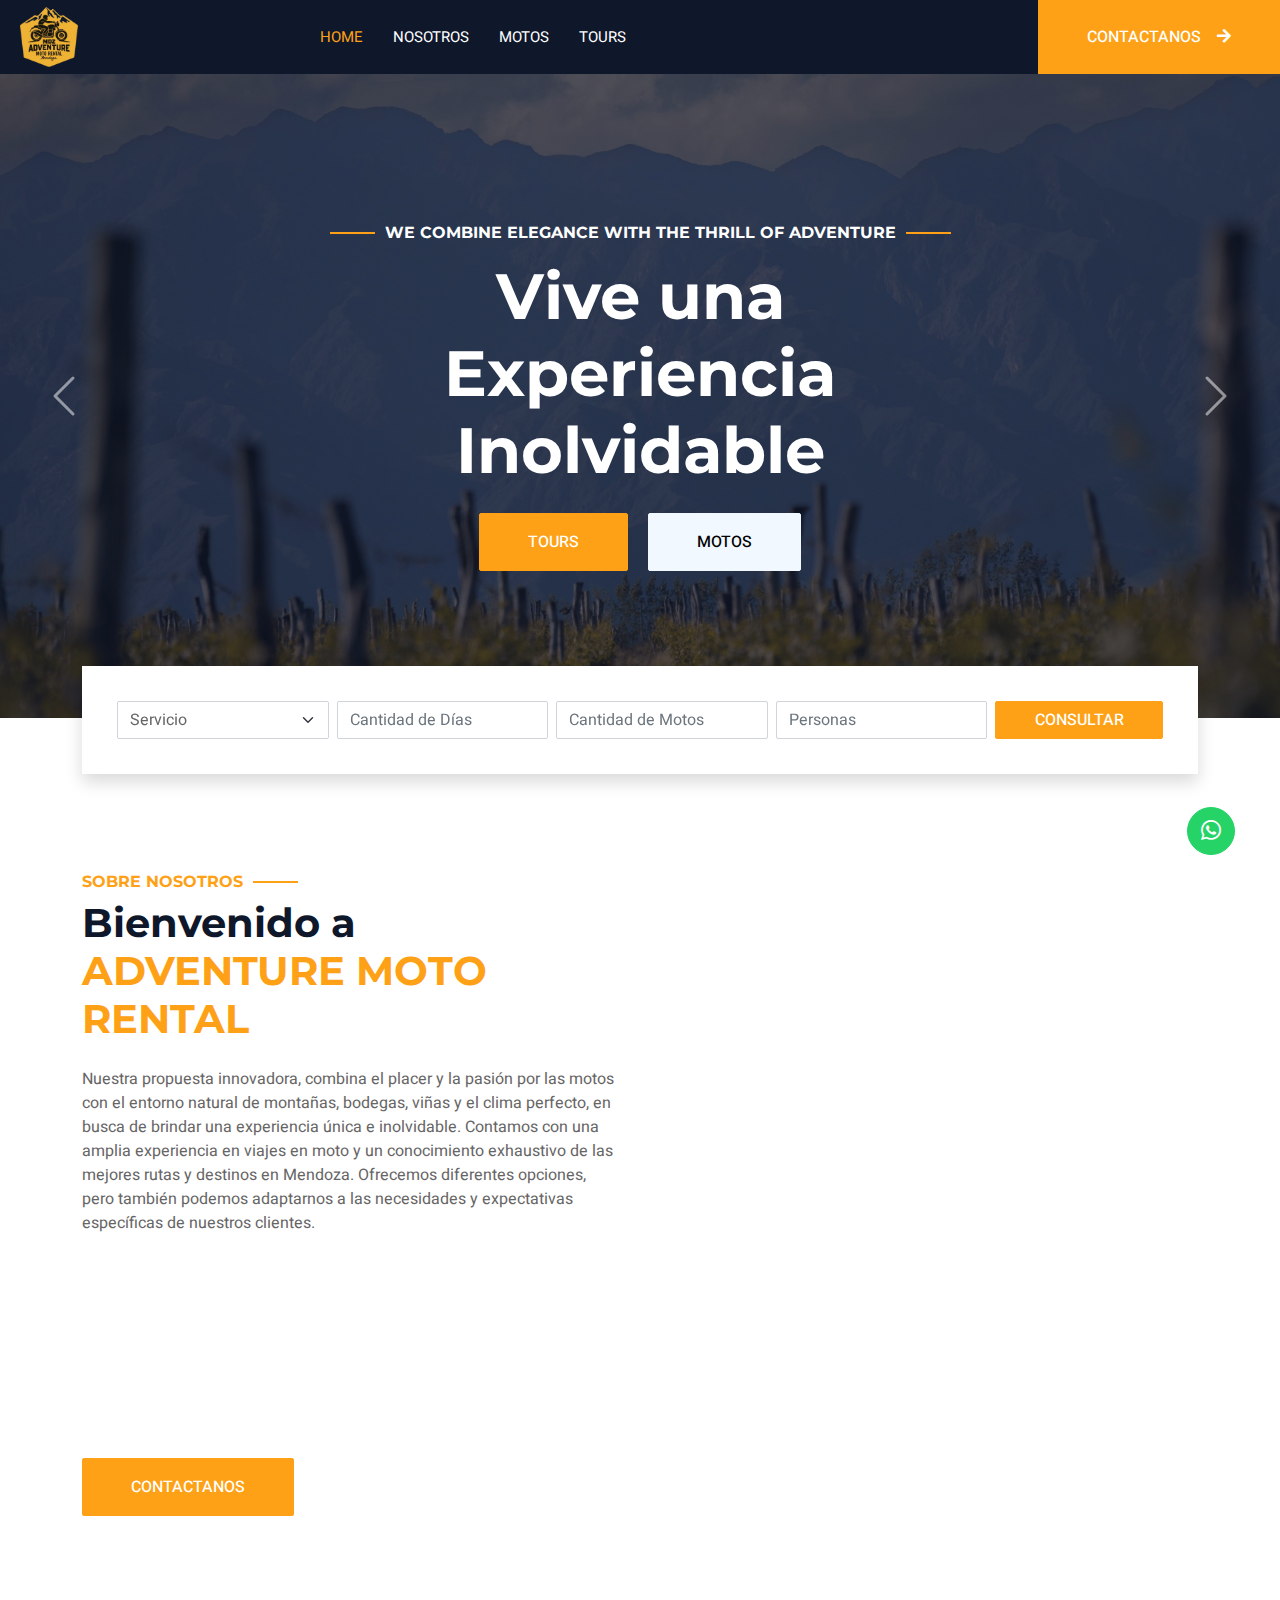
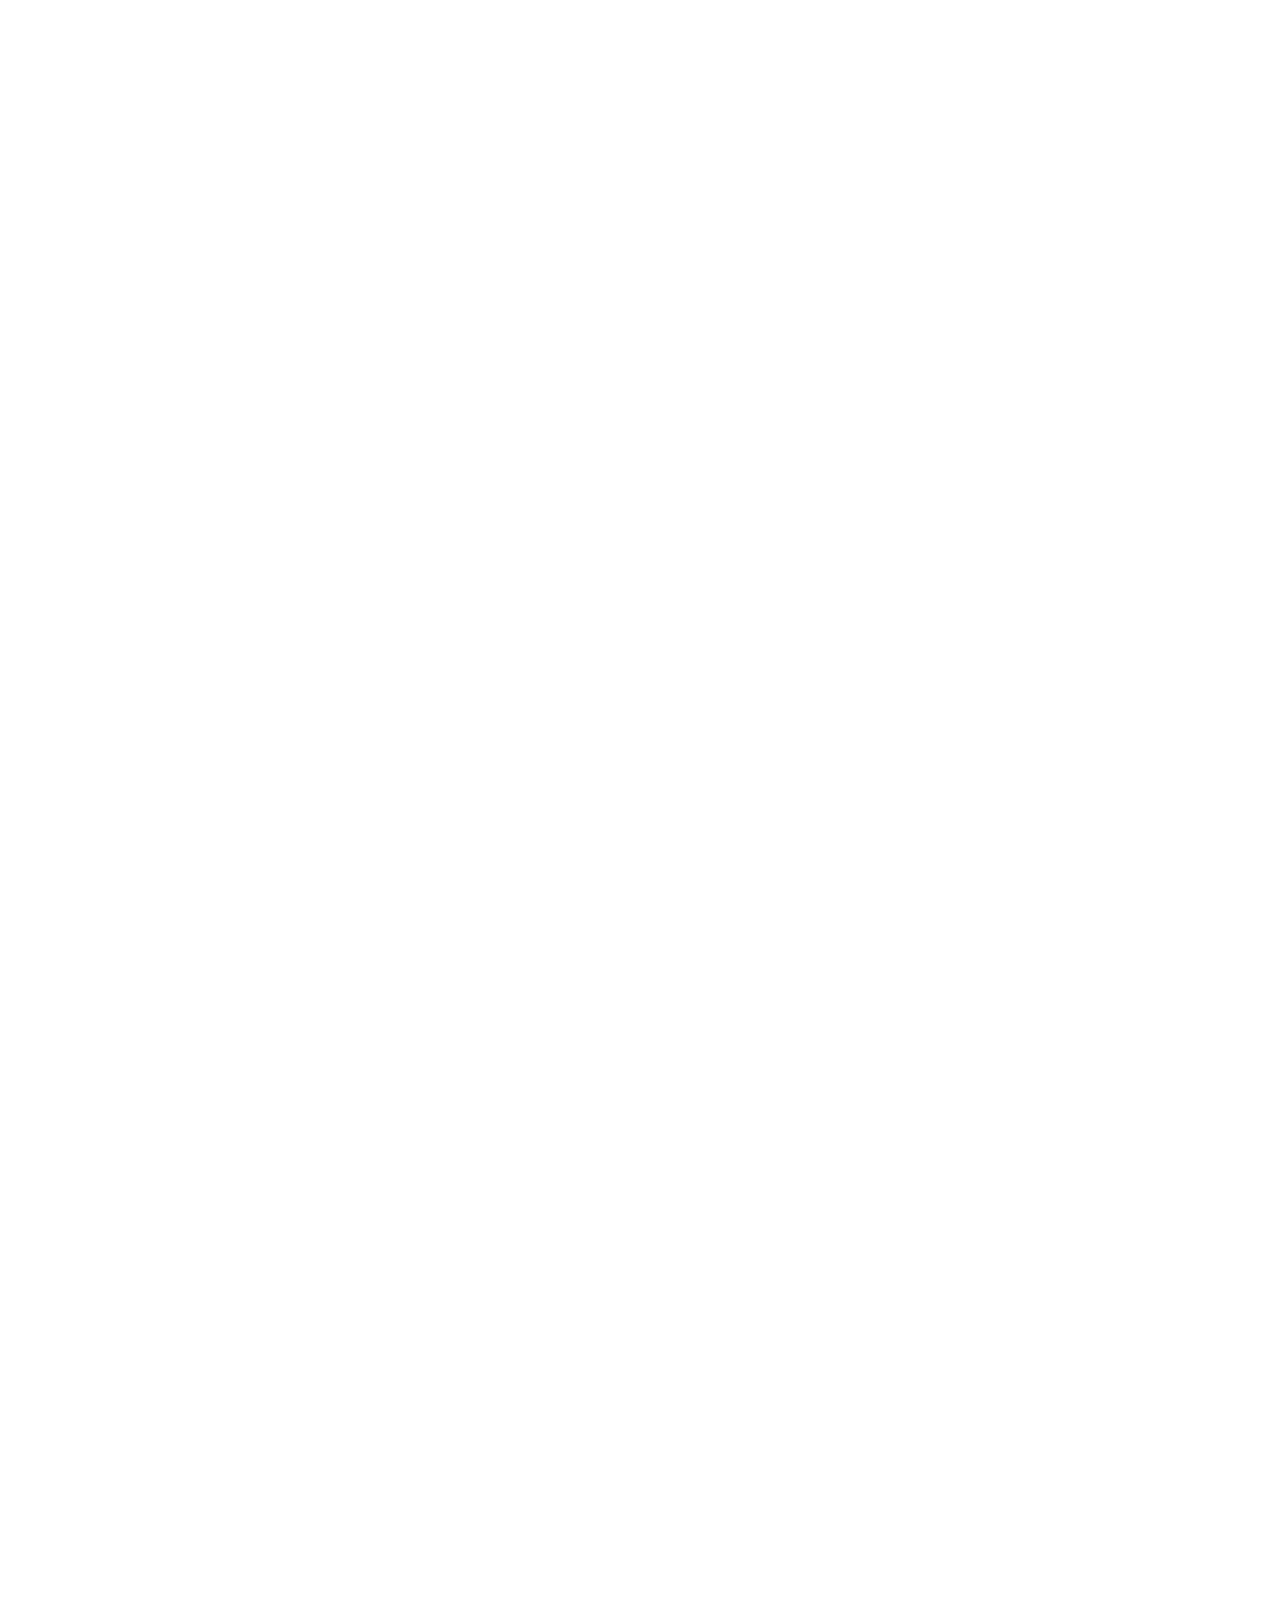
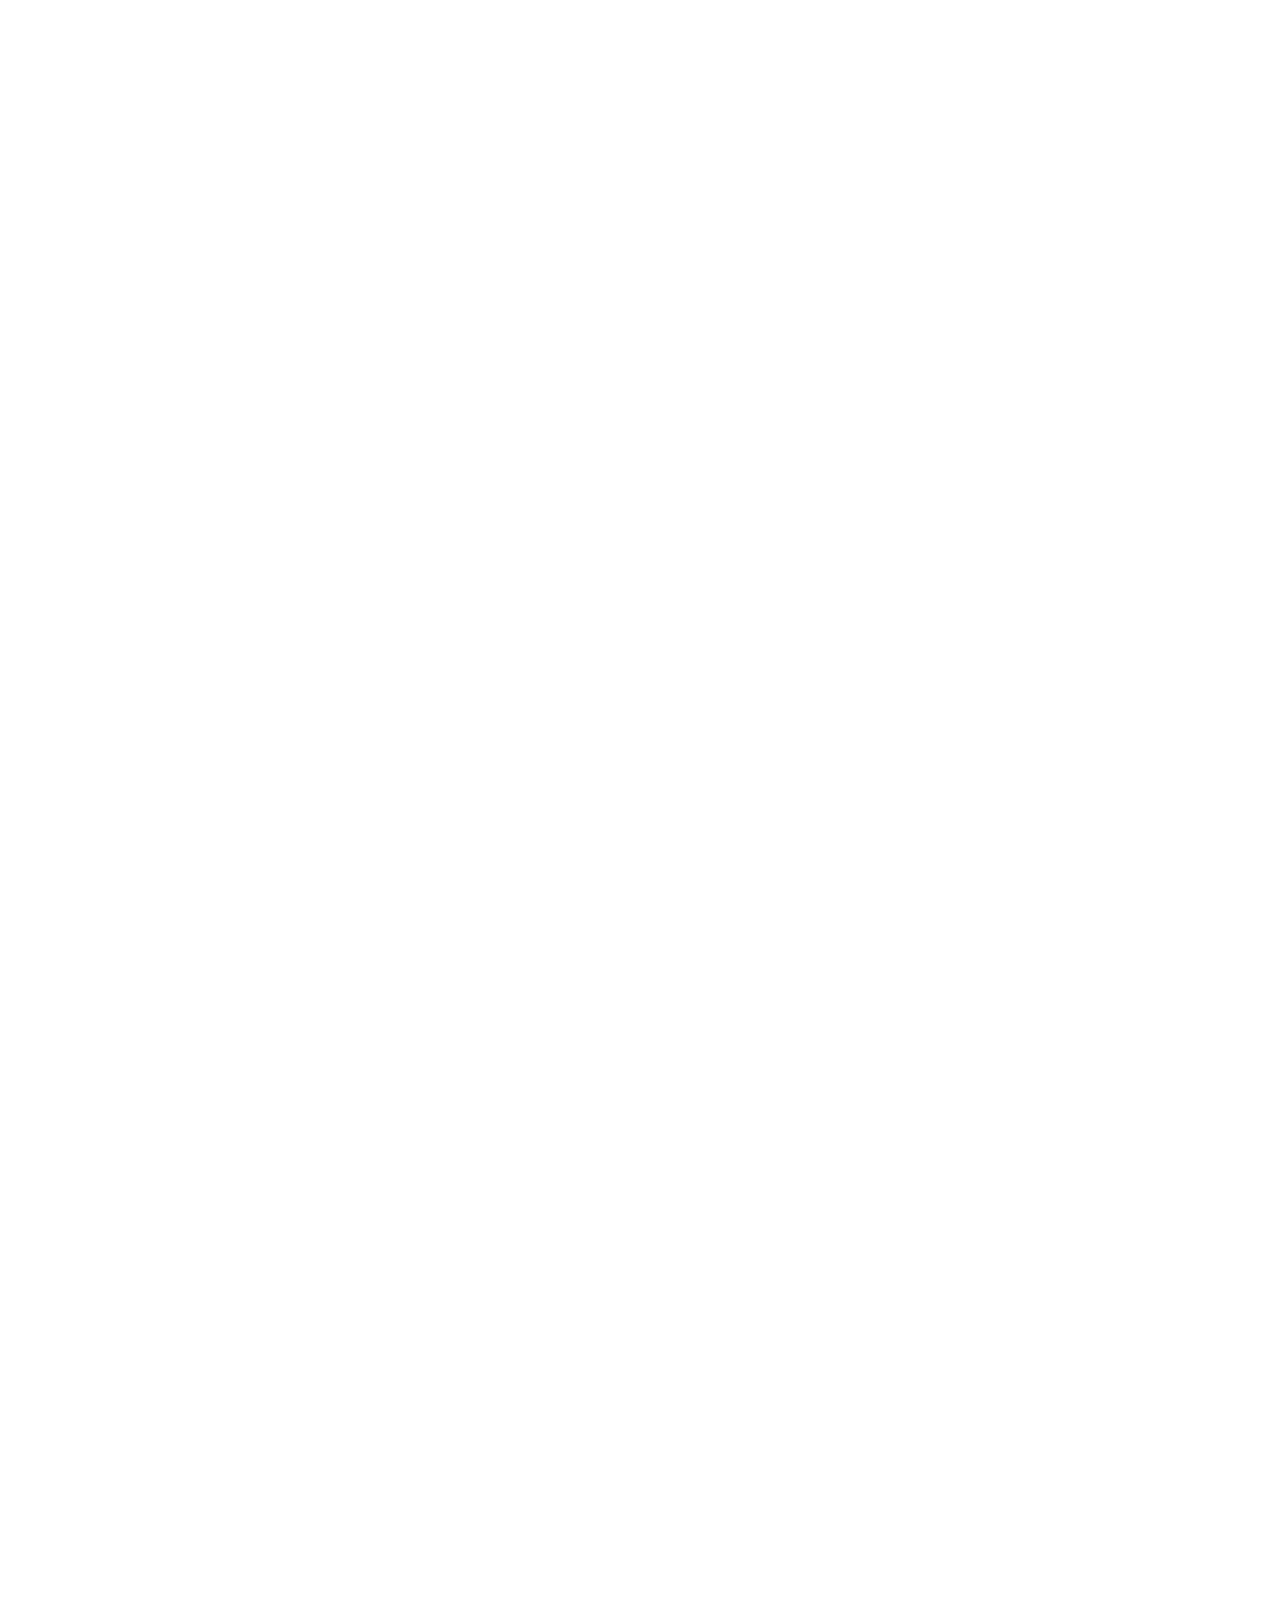
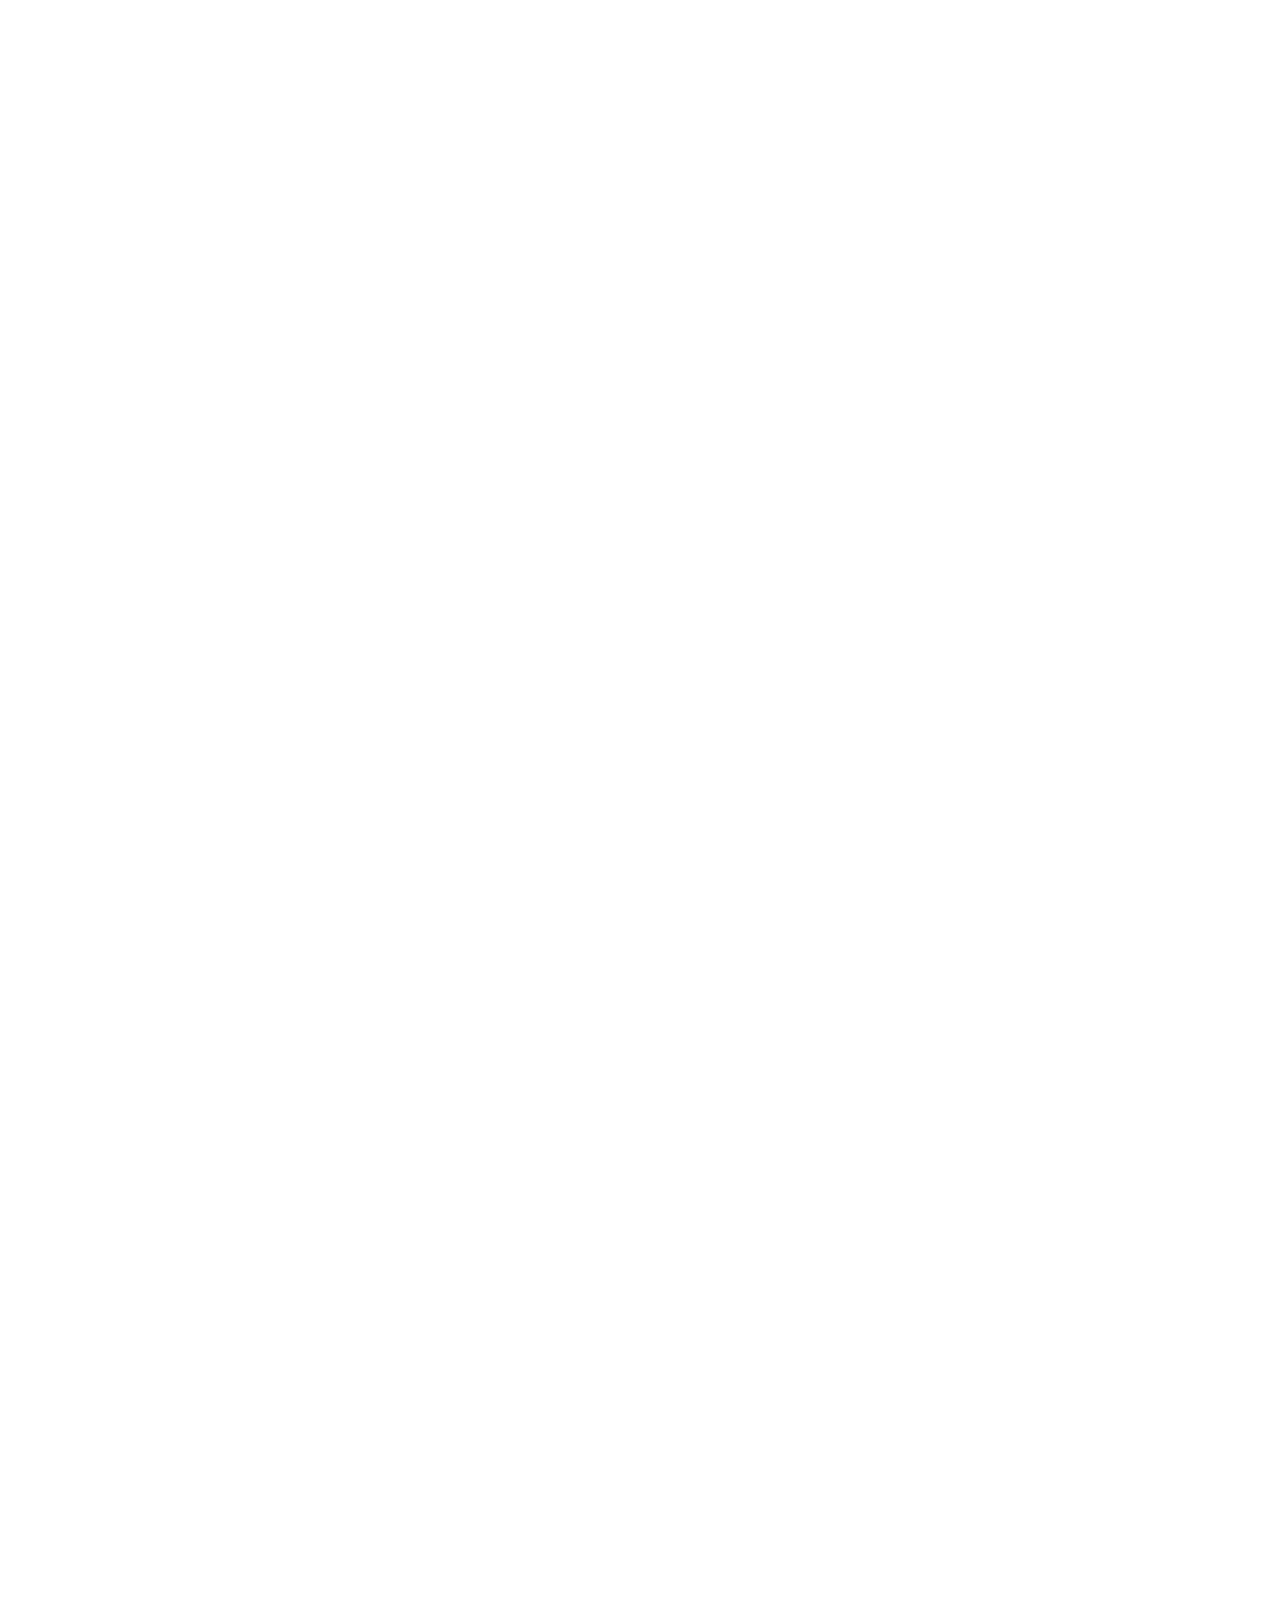
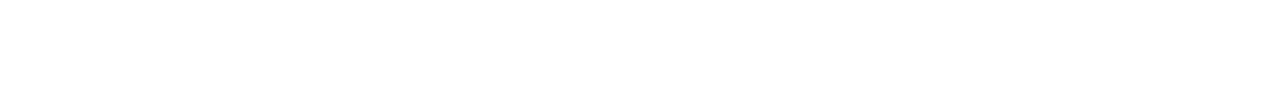
==== commit 710c1fe2: "corrección de errores" ====
--- a/index.html
+++ b/index.html
@@ -8,7 +8,7 @@
 		<meta content="" name="description" />
 
 		<!-- Favicon -->
-		<link href="img/favicon.ico" rel="icon" />
+		<link href="img/logo-hd.png" rel="icon" />
 
 		<!-- Google Web Fonts -->
 		<link rel="preconnect" href="https://fonts.googleapis.com" />
@@ -288,7 +288,7 @@
 											<input
 												type="text"
 												class="form-control"
-												id="motos"
+												id="cantMotos"
 												placeholder="Cantidad de Motos"
 											/>
 										</div>
@@ -753,7 +753,7 @@
 										Vegas, regresando a la zona donde se produce el mejor Malbec
 										del mundo, Vistalba, donde podrán hacer un tour por una de
 										las Bodegas mas prestigiosas de la provincia, disfrutando de
-										un almuerzo gourmet de 5 pasos, maridado con los ,mejores
+										un almuerzo gourmet de 5 pasos, maridado con los, mejores
 										vinos de la bodega Vistalba. Finaliza con un remis a tu
 										hotel, y nosotros nos encargamos de las motos, asi podras
 										disfrutar de los mejores vinos de Mendoza. Total del
@@ -966,7 +966,7 @@
 							</a>
 						</div>
 						<div class="col-lg-4 col-md-6 wow fadeInUp" data-wow-delay="0.3s">
-							<a class="service-item rounded" href="">
+							<a class="service-item rounded" href="javascript:void(0);">
 								<div class="service-icon bg-transparent border rounded p-1">
 									<div
 										class="w-100 h-100 border rounded d-flex align-items-center justify-content-center"
@@ -1047,30 +1047,7 @@
 							class="testimonial-item position-relative bg-white rounded overflow-hidden"
 						>
 							<p>
-								Realmente disfrutamos mucho del viaje, los paisajes son
-								increíbles y la atencion y servicio recibidos fueron
-								inmejorables! Muchas gracias!
-							</p>
-							<div class="d-flex align-items-center">
-								<img
-									class="img-fluid flex-shrink-0 rounded"
-									src="img/testimonial-2.jpg"
-									style="width: 45px; height: 45px"
-								/>
-								<div class="ps-3">
-									<h6 class="fw-bold mb-1">MARVIN MÖVIUS</h6>
-									<!-- <small>Trabajo</small> -->
-								</div>
-							</div>
-							<i
-								class="fa fa-quote-right fa-3x text-primary position-absolute end-0 bottom-0 me-4 mb-n1"
-							></i>
-						</div>
-						<div
-							class="testimonial-item position-relative bg-white rounded overflow-hidden"
-						>
-							<p>
-								excelente el tour vistalba, increible la comida y la bodega
+								Excelente el tour vistalba, increible la comida y la bodega
 								visitada, el camino recorrido no puede ser mejor, los paisajes y
 								la rutas son soñadas. Muchas gracias a la gente de Mdz Adventure
 								por la experiencia.
@@ -1082,7 +1059,30 @@
 									style="width: 45px; height: 45px"
 								/>
 								<div class="ps-3">
-									<h6 class="fw-bold mb-1">VICTOR LORENZO</h6>
+									<h6 class="fw-bold mb-1">MARVIN MÖVIUS</h6>
+									<!-- <small>Trabajo</small> -->
+								</div>
+							</div>
+							<i
+								class="fa fa-quote-right fa-3x text-primary position-absolute end-0 bottom-0 me-4 mb-n1"
+							></i>
+						</div>
+						<div
+							class="testimonial-item position-relative bg-white rounded overflow-hidden"
+						>
+							<p>
+								Realmente disfrutamos mucho del viaje, los paisajes son
+								increíbles y la atencion y servicio recibidos fueron
+								inmejorables! Muchas gracias!
+							</p>
+							<div class="d-flex align-items-center">
+								<img
+									class="img-fluid flex-shrink-0 rounded"
+									src="img/testimonial-1.jpg"
+									style="width: 45px; height: 45px"
+								/>
+								<div class="ps-3">
+									<h6 class="fw-bold mb-1">VICTORIA LOREN</h6>
 									<!-- <small>Trabajo</small> -->
 								</div>
 							</div>
@@ -1241,6 +1241,45 @@
 
 			<!-- Newsletter Start -->
 			<div class="container newsletter mt-5 wow fadeIn" data-wow-delay="0.1s">
+				<div class="row justify-content-center">
+					<div class="col-lg-10 border rounded p-1">
+						<div class="border rounded text-center p-1">
+							<div class="bg-white rounded text-center p-5">
+								<h4 class="mb-4">
+									Consulta Nuestros
+									<span class="text-primary text-uppercase">Descuentos</span>
+									y
+									<span class="text-primary text-uppercase">Promociones</span>
+								</h4>
+								<div class="position-relative mx-auto" style="max-width: 400px">
+									<form
+										id="newsletterForm"
+										action="https://formspree.io/f/mvoezwyn"
+										method="POST"
+									>
+										<input
+											class="form-control w-100 py-3 ps-4 pe-5"
+											type="text"
+											placeholder="Ingresar email"
+											name="_replyto"
+										/>
+										<button
+											type="submit"
+											class="btn btn-primary py-2 px-3 position-absolute top-0 end-0 mt-2 me-2"
+										>
+											Enviar
+										</button>
+									</form>
+								</div>
+							</div>
+						</div>
+					</div>
+				</div>
+			</div>
+			<!-- Newsletter End -->
+
+			<!-- Newsletter Start -->
+			<!-- <div class="container newsletter mt-5 wow fadeIn" data-wow-delay="0.1s">
 				<div class="row justify-content-center">
 					<div class="col-lg-10 border rounded p-1">
 						<div class="border rounded text-center p-1">
@@ -1268,7 +1307,7 @@
 						</div>
 					</div>
 				</div>
-			</div>
+			</div> -->
 			<!-- Newsletter End -->
 
 			<!-- Footer Start -->
@@ -1286,12 +1325,11 @@
 									</h1></a
 								>
 								<p class="text-white mb-0">
-									We combine
 									<a class="text-dark fw-medium"
-										>elegance with the thrill of adventure.</a
+										>We combine elegance with the thrill of adventure.</a
 									>
 									Estamos para responder tus preguntas, resolver problemas y
-									asegurarnos de que tu experiencia sea inigualable dese el
+									asegurarnos de que tu experiencia sea inigualable desde el
 									momento que haces la reserva hasta que vuelves en la moto.
 								</p>
 							</div>
@@ -1427,7 +1465,7 @@
 				// Obtener los valores de los campos
 				var servicio = Number(document.querySelector('.form-select').value);
 				var dias = document.getElementById('dias').value;
-				var motos = document.getElementById('motos').value;
+				var motos = document.getElementById('cantMotos').value;
 				var personas = document.getElementById('personas').value;
 
 				console.log(servicio);
